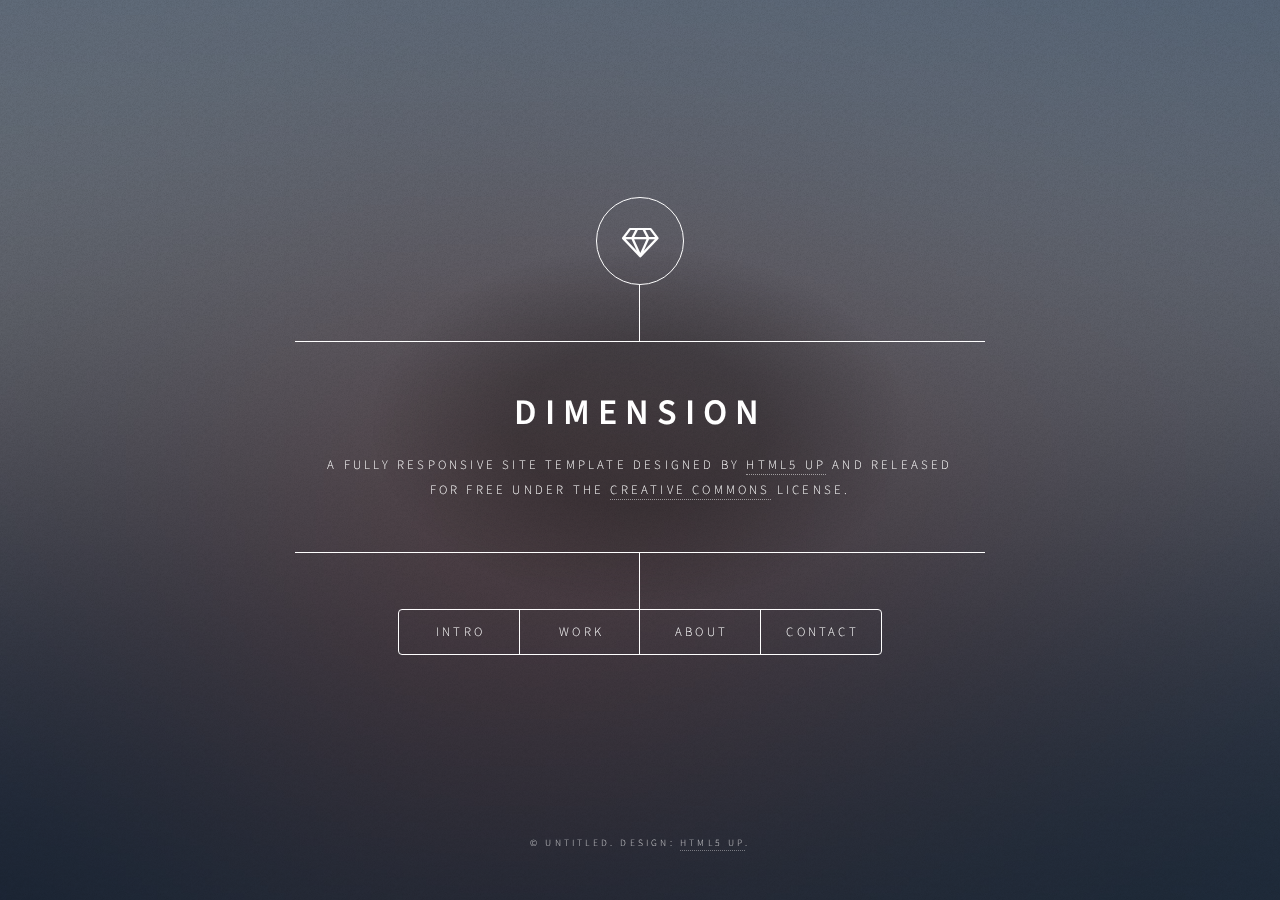
==== index.html @ 2a378995 "Propuesta de plantilla para la pagina inicial de la empresa" ====
<!DOCTYPE HTML>
<!--
	Dimension by HTML5 UP
	html5up.net | @ajlkn
	Free for personal and commercial use under the CCA 3.0 license (html5up.net/license)
-->
<html>
	<head>
		<title>Dimension by HTML5 UP</title>
		<meta charset="utf-8" />
		<meta name="viewport" content="width=device-width, initial-scale=1, user-scalable=no" />
		<link rel="stylesheet" href="assets/css/main.css" />
		<!--[if lte IE 9]><link rel="stylesheet" href="assets/css/ie9.css" /><![endif]-->
		<noscript><link rel="stylesheet" href="assets/css/noscript.css" /></noscript>
	</head>
	<body>

		<!-- Wrapper -->
			<div id="wrapper">

				<!-- Header -->
					<header id="header">
						<div class="logo">
							<span class="icon fa-diamond"></span>
						</div>
						<div class="content">
							<div class="inner">
								<h1>Dimension</h1>
								<p><!--[-->A fully responsive site template designed by <a href="https://html5up.net">HTML5 UP</a> and released<!--]--><br />
								<!--[-->for free under the <a href="https://html5up.net/license">Creative Commons</a> license.<!--]--></p>
							</div>
						</div>
						<nav>
							<ul>
								<li><a href="#intro">Intro</a></li>
								<li><a href="#work">Work</a></li>
								<li><a href="#about">About</a></li>
								<li><a href="#contact">Contact</a></li>
								<!--<li><a href="#elements">Elements</a></li>-->
							</ul>
						</nav>
					</header>

				<!-- Main -->
					<div id="main">

						<!-- Intro -->
							<article id="intro">
								<h2 class="major">Intro</h2>
								<span class="image main"><img src="images/pic01.jpg" alt="" /></span>
								<p>Aenean ornare velit lacus, ac varius enim ullamcorper eu. Proin aliquam facilisis ante interdum congue. Integer mollis, nisl amet convallis, porttitor magna ullamcorper, amet egestas mauris. Ut magna finibus nisi nec lacinia. Nam maximus erat id euismod egestas. By the way, check out my <a href="#work">awesome work</a>.</p>
								<p>Lorem ipsum dolor sit amet, consectetur adipiscing elit. Duis dapibus rutrum facilisis. Class aptent taciti sociosqu ad litora torquent per conubia nostra, per inceptos himenaeos. Etiam tristique libero eu nibh porttitor fermentum. Nullam venenatis erat id vehicula viverra. Nunc ultrices eros ut ultricies condimentum. Mauris risus lacus, blandit sit amet venenatis non, bibendum vitae dolor. Nunc lorem mauris, fringilla in aliquam at, euismod in lectus. Pellentesque habitant morbi tristique senectus et netus et malesuada fames ac turpis egestas. In non lorem sit amet elit placerat maximus. Pellentesque aliquam maximus risus, vel sed vehicula.</p>
							</article>

						<!-- Work -->
							<article id="work">
								<h2 class="major">Work</h2>
								<span class="image main"><img src="images/pic02.jpg" alt="" /></span>
								<p>Adipiscing magna sed dolor elit. Praesent eleifend dignissim arcu, at eleifend sapien imperdiet ac. Aliquam erat volutpat. Praesent urna nisi, fringila lorem et vehicula lacinia quam. Integer sollicitudin mauris nec lorem luctus ultrices.</p>
								<p>Nullam et orci eu lorem consequat tincidunt vivamus et sagittis libero. Mauris aliquet magna magna sed nunc rhoncus pharetra. Pellentesque condimentum sem. In efficitur ligula tate urna. Maecenas laoreet massa vel lacinia pellentesque lorem ipsum dolor. Nullam et orci eu lorem consequat tincidunt. Vivamus et sagittis libero. Mauris aliquet magna magna sed nunc rhoncus amet feugiat tempus.</p>
							</article>

						<!-- About -->
							<article id="about">
								<h2 class="major">About</h2>
								<span class="image main"><img src="images/pic03.jpg" alt="" /></span>
								<p>Lorem ipsum dolor sit amet, consectetur et adipiscing elit. Praesent eleifend dignissim arcu, at eleifend sapien imperdiet ac. Aliquam erat volutpat. Praesent urna nisi, fringila lorem et vehicula lacinia quam. Integer sollicitudin mauris nec lorem luctus ultrices. Aliquam libero et malesuada fames ac ante ipsum primis in faucibus. Cras viverra ligula sit amet ex mollis mattis lorem ipsum dolor sit amet.</p>
							</article>

						<!-- Contact -->
							<article id="contact">
								<h2 class="major">Contact</h2>
								<form method="post" action="#">
									<div class="field half first">
										<label for="name">Name</label>
										<input type="text" name="name" id="name" />
									</div>
									<div class="field half">
										<label for="email">Email</label>
										<input type="text" name="email" id="email" />
									</div>
									<div class="field">
										<label for="message">Message</label>
										<textarea name="message" id="message" rows="4"></textarea>
									</div>
									<ul class="actions">
										<li><input type="submit" value="Send Message" class="special" /></li>
										<li><input type="reset" value="Reset" /></li>
									</ul>
								</form>
								<ul class="icons">
									<li><a href="#" class="icon fa-twitter"><span class="label">Twitter</span></a></li>
									<li><a href="#" class="icon fa-facebook"><span class="label">Facebook</span></a></li>
									<li><a href="#" class="icon fa-instagram"><span class="label">Instagram</span></a></li>
									<li><a href="#" class="icon fa-github"><span class="label">GitHub</span></a></li>
								</ul>
							</article>

						<!-- Elements -->
							<article id="elements">
								<h2 class="major">Elements</h2>

								<section>
									<h3 class="major">Text</h3>
									<p>This is <b>bold</b> and this is <strong>strong</strong>. This is <i>italic</i> and this is <em>emphasized</em>.
									This is <sup>superscript</sup> text and this is <sub>subscript</sub> text.
									This is <u>underlined</u> and this is code: <code>for (;;) { ... }</code>. Finally, <a href="#">this is a link</a>.</p>
									<hr />
									<h2>Heading Level 2</h2>
									<h3>Heading Level 3</h3>
									<h4>Heading Level 4</h4>
									<h5>Heading Level 5</h5>
									<h6>Heading Level 6</h6>
									<hr />
									<h4>Blockquote</h4>
									<blockquote>Fringilla nisl. Donec accumsan interdum nisi, quis tincidunt felis sagittis eget tempus euismod. Vestibulum ante ipsum primis in faucibus vestibulum. Blandit adipiscing eu felis iaculis volutpat ac adipiscing accumsan faucibus. Vestibulum ante ipsum primis in faucibus lorem ipsum dolor sit amet nullam adipiscing eu felis.</blockquote>
									<h4>Preformatted</h4>
									<pre><code>i = 0;

while (!deck.isInOrder()) {
    print 'Iteration ' + i;
    deck.shuffle();
    i++;
}

print 'It took ' + i + ' iterations to sort the deck.';</code></pre>
								</section>

								<section>
									<h3 class="major">Lists</h3>

									<h4>Unordered</h4>
									<ul>
										<li>Dolor pulvinar etiam.</li>
										<li>Sagittis adipiscing.</li>
										<li>Felis enim feugiat.</li>
									</ul>

									<h4>Alternate</h4>
									<ul class="alt">
										<li>Dolor pulvinar etiam.</li>
										<li>Sagittis adipiscing.</li>
										<li>Felis enim feugiat.</li>
									</ul>

									<h4>Ordered</h4>
									<ol>
										<li>Dolor pulvinar etiam.</li>
										<li>Etiam vel felis viverra.</li>
										<li>Felis enim feugiat.</li>
										<li>Dolor pulvinar etiam.</li>
										<li>Etiam vel felis lorem.</li>
										<li>Felis enim et feugiat.</li>
									</ol>
									<h4>Icons</h4>
									<ul class="icons">
										<li><a href="#" class="icon fa-twitter"><span class="label">Twitter</span></a></li>
										<li><a href="#" class="icon fa-facebook"><span class="label">Facebook</span></a></li>
										<li><a href="#" class="icon fa-instagram"><span class="label">Instagram</span></a></li>
										<li><a href="#" class="icon fa-github"><span class="label">Github</span></a></li>
									</ul>

									<h4>Actions</h4>
									<ul class="actions">
										<li><a href="#" class="button special">Default</a></li>
										<li><a href="#" class="button">Default</a></li>
									</ul>
									<ul class="actions vertical">
										<li><a href="#" class="button special">Default</a></li>
										<li><a href="#" class="button">Default</a></li>
									</ul>
								</section>

								<section>
									<h3 class="major">Table</h3>
									<h4>Default</h4>
									<div class="table-wrapper">
										<table>
											<thead>
												<tr>
													<th>Name</th>
													<th>Description</th>
													<th>Price</th>
												</tr>
											</thead>
											<tbody>
												<tr>
													<td>Item One</td>
													<td>Ante turpis integer aliquet porttitor.</td>
													<td>29.99</td>
												</tr>
												<tr>
													<td>Item Two</td>
													<td>Vis ac commodo adipiscing arcu aliquet.</td>
													<td>19.99</td>
												</tr>
												<tr>
													<td>Item Three</td>
													<td> Morbi faucibus arcu accumsan lorem.</td>
													<td>29.99</td>
												</tr>
												<tr>
													<td>Item Four</td>
													<td>Vitae integer tempus condimentum.</td>
													<td>19.99</td>
												</tr>
												<tr>
													<td>Item Five</td>
													<td>Ante turpis integer aliquet porttitor.</td>
													<td>29.99</td>
												</tr>
											</tbody>
											<tfoot>
												<tr>
													<td colspan="2"></td>
													<td>100.00</td>
												</tr>
											</tfoot>
										</table>
									</div>

									<h4>Alternate</h4>
									<div class="table-wrapper">
										<table class="alt">
											<thead>
												<tr>
													<th>Name</th>
													<th>Description</th>
													<th>Price</th>
												</tr>
											</thead>
											<tbody>
												<tr>
													<td>Item One</td>
													<td>Ante turpis integer aliquet porttitor.</td>
													<td>29.99</td>
												</tr>
												<tr>
													<td>Item Two</td>
													<td>Vis ac commodo adipiscing arcu aliquet.</td>
													<td>19.99</td>
												</tr>
												<tr>
													<td>Item Three</td>
													<td> Morbi faucibus arcu accumsan lorem.</td>
													<td>29.99</td>
												</tr>
												<tr>
													<td>Item Four</td>
													<td>Vitae integer tempus condimentum.</td>
													<td>19.99</td>
												</tr>
												<tr>
													<td>Item Five</td>
													<td>Ante turpis integer aliquet porttitor.</td>
													<td>29.99</td>
												</tr>
											</tbody>
											<tfoot>
												<tr>
													<td colspan="2"></td>
													<td>100.00</td>
												</tr>
											</tfoot>
										</table>
									</div>
								</section>

								<section>
									<h3 class="major">Buttons</h3>
									<ul class="actions">
										<li><a href="#" class="button special">Special</a></li>
										<li><a href="#" class="button">Default</a></li>
									</ul>
									<ul class="actions">
										<li><a href="#" class="button">Default</a></li>
										<li><a href="#" class="button small">Small</a></li>
									</ul>
									<ul class="actions">
										<li><a href="#" class="button special icon fa-download">Icon</a></li>
										<li><a href="#" class="button icon fa-download">Icon</a></li>
									</ul>
									<ul class="actions">
										<li><span class="button special disabled">Disabled</span></li>
										<li><span class="button disabled">Disabled</span></li>
									</ul>
								</section>

								<section>
									<h3 class="major">Form</h3>
									<form method="post" action="#">
										<div class="field half first">
											<label for="demo-name">Name</label>
											<input type="text" name="demo-name" id="demo-name" value="" placeholder="Jane Doe" />
										</div>
										<div class="field half">
											<label for="demo-email">Email</label>
											<input type="email" name="demo-email" id="demo-email" value="" placeholder="jane@untitled.tld" />
										</div>
										<div class="field">
											<label for="demo-category">Category</label>
											<div class="select-wrapper">
												<select name="demo-category" id="demo-category">
													<option value="">-</option>
													<option value="1">Manufacturing</option>
													<option value="1">Shipping</option>
													<option value="1">Administration</option>
													<option value="1">Human Resources</option>
												</select>
											</div>
										</div>
										<div class="field half first">
											<input type="radio" id="demo-priority-low" name="demo-priority" checked>
											<label for="demo-priority-low">Low</label>
										</div>
										<div class="field half">
											<input type="radio" id="demo-priority-high" name="demo-priority">
											<label for="demo-priority-high">High</label>
										</div>
										<div class="field half first">
											<input type="checkbox" id="demo-copy" name="demo-copy">
											<label for="demo-copy">Email me a copy</label>
										</div>
										<div class="field half">
											<input type="checkbox" id="demo-human" name="demo-human" checked>
											<label for="demo-human">Not a robot</label>
										</div>
										<div class="field">
											<label for="demo-message">Message</label>
											<textarea name="demo-message" id="demo-message" placeholder="Enter your message" rows="6"></textarea>
										</div>
										<ul class="actions">
											<li><input type="submit" value="Send Message" class="special" /></li>
											<li><input type="reset" value="Reset" /></li>
										</ul>
									</form>
								</section>

							</article>

					</div>

				<!-- Footer -->
					<footer id="footer">
						<p class="copyright">&copy; Untitled. Design: <a href="https://html5up.net">HTML5 UP</a>.</p>
					</footer>

			</div>

		<!-- BG -->
			<div id="bg"></div>

		<!-- Scripts -->
			<script src="assets/js/jquery.min.js"></script>
			<script src="assets/js/skel.min.js"></script>
			<script src="assets/js/util.js"></script>
			<script src="assets/js/main.js"></script>

	</body>
</html>
---- assets/css/main.css ----
@import url(font-awesome.min.css);
@import url("https://fonts.googleapis.com/css?family=Source+Sans+Pro:300italic,600italic,300,600");

/*
	Dimension by HTML5 UP
	html5up.net | @ajlkn
	Free for personal and commercial use under the CCA 3.0 license (html5up.net/license)
*/

/* Reset */

	html, body, div, span, applet, object, iframe, h1, h2, h3, h4, h5, h6, p, blockquote, pre, a, abbr, acronym, address, big, cite, code, del, dfn, em, img, ins, kbd, q, s, samp, small, strike, strong, sub, sup, tt, var, b, u, i, center, dl, dt, dd, ol, ul, li, fieldset, form, label, legend, table, caption, tbody, tfoot, thead, tr, th, td, article, aside, canvas, details, embed, figure, figcaption, footer, header, hgroup, menu, nav, output, ruby, section, summary, time, mark, audio, video {
		margin: 0;
		padding: 0;
		border: 0;
		font-size: 100%;
		font: inherit;
		vertical-align: baseline;
	}

	article, aside, details, figcaption, figure, footer, header, hgroup, menu, nav, section {
		display: block;
	}

	body {
		line-height: 1;
	}

	ol, ul {
		list-style: none;
	}

	blockquote, q {
		quotes: none;
	}

	blockquote:before, blockquote:after, q:before, q:after {
		content: '';
		content: none;
	}

	table {
		border-collapse: collapse;
		border-spacing: 0;
	}

	body {
		-webkit-text-size-adjust: none;
	}

/* Box Model */

	*, *:before, *:after {
		-moz-box-sizing: border-box;
		-webkit-box-sizing: border-box;
		box-sizing: border-box;
	}

/* Basic */

	@-ms-viewport {
		width: device-width;
	}

	@media screen and (max-width: 480px) {

		html, body {
			min-width: 320px;
		}

	}

	body {
		background: #1b1f22;
	}

		body.is-loading *, body.is-loading *:before, body.is-loading *:after, body.is-switching *, body.is-switching *:before, body.is-switching *:after {
			-moz-animation: none !important;
			-webkit-animation: none !important;
			-ms-animation: none !important;
			animation: none !important;
			-moz-transition: none !important;
			-webkit-transition: none !important;
			-ms-transition: none !important;
			transition: none !important;
			-moz-transition-delay: none !important;
			-webkit-transition-delay: none !important;
			-ms-transition-delay: none !important;
			transition-delay: none !important;
		}

/* Type */

	html {
		font-size: 16pt;
	}

		@media screen and (max-width: 1680px) {

			html {
				font-size: 12pt;
			}

		}

		@media screen and (max-width: 736px) {

			html {
				font-size: 11pt;
			}

		}

		@media screen and (max-width: 360px) {

			html {
				font-size: 10pt;
			}

		}

	body, input, select, textarea {
		color: #ffffff;
		font-family: "Source Sans Pro", sans-serif;
		font-weight: 300;
		font-size: 1rem;
		line-height: 1.65;
	}

	a {
		-moz-transition: color 0.2s ease-in-out, background-color 0.2s ease-in-out, border-bottom-color 0.2s ease-in-out;
		-webkit-transition: color 0.2s ease-in-out, background-color 0.2s ease-in-out, border-bottom-color 0.2s ease-in-out;
		-ms-transition: color 0.2s ease-in-out, background-color 0.2s ease-in-out, border-bottom-color 0.2s ease-in-out;
		transition: color 0.2s ease-in-out, background-color 0.2s ease-in-out, border-bottom-color 0.2s ease-in-out;
		border-bottom: dotted 1px rgba(255, 255, 255, 0.5);
		text-decoration: none;
		color: inherit;
	}

		a:hover {
			border-bottom-color: transparent;
		}

	strong, b {
		color: #ffffff;
		font-weight: 600;
	}

	em, i {
		font-style: italic;
	}

	p {
		margin: 0 0 2rem 0;
	}

	h1, h2, h3, h4, h5, h6 {
		color: #ffffff;
		font-weight: 600;
		line-height: 1.5;
		margin: 0 0 1rem 0;
		text-transform: uppercase;
		letter-spacing: 0.2rem;
	}

		h1 a, h2 a, h3 a, h4 a, h5 a, h6 a {
			color: inherit;
			text-decoration: none;
		}

		h1.major, h2.major, h3.major, h4.major, h5.major, h6.major {
			border-bottom: solid 1px #ffffff;
			width: -moz-max-content;
			width: -webkit-max-content;
			width: -ms-max-content;
			width: max-content;
			padding-bottom: 0.5rem;
			margin: 0 0 2rem 0;
		}

	h1 {
		font-size: 2.25rem;
		line-height: 1.3;
		letter-spacing: 0.5rem;
	}

	h2 {
		font-size: 1.5rem;
		line-height: 1.4;
		letter-spacing: 0.5rem;
	}

	h3 {
		font-size: 1rem;
	}

	h4 {
		font-size: 0.8rem;
	}

	h5 {
		font-size: 0.7rem;
	}

	h6 {
		font-size: 0.6rem;
	}

	@media screen and (max-width: 736px) {

		h1 {
			font-size: 1.75rem;
			line-height: 1.4;
		}

		h2 {
			font-size: 1.25em;
			line-height: 1.5;
		}

	}

	sub {
		font-size: 0.8rem;
		position: relative;
		top: 0.5rem;
	}

	sup {
		font-size: 0.8rem;
		position: relative;
		top: -0.5rem;
	}

	blockquote {
		border-left: solid 4px #ffffff;
		font-style: italic;
		margin: 0 0 2rem 0;
		padding: 0.5rem 0 0.5rem 2rem;
	}

	code {
		background: rgba(255, 255, 255, 0.075);
		border-radius: 4px;
		font-family: "Courier New", monospace;
		font-size: 0.9rem;
		margin: 0 0.25rem;
		padding: 0.25rem 0.65rem;
	}

	pre {
		-webkit-overflow-scrolling: touch;
		font-family: "Courier New", monospace;
		font-size: 0.9rem;
		margin: 0 0 2rem 0;
	}

		pre code {
			display: block;
			line-height: 1.75;
			padding: 1rem 1.5rem;
			overflow-x: auto;
		}

	hr {
		border: 0;
		border-bottom: solid 1px #ffffff;
		margin: 2.75rem 0;
	}

	.align-left {
		text-align: left;
	}

	.align-center {
		text-align: center;
	}

	.align-right {
		text-align: right;
	}

/* Form */

	form {
		margin: 0 0 2.5rem 0;
	}

		form .field {
			margin: 0 0 1.5rem 0;
		}

			form .field.half {
				width: 50%;
				float: left;
				padding: 0 0 0 0.75rem;
			}

				form .field.half.first {
					padding: 0 0.75rem 0 0;
				}

		form > .actions {
			margin: 1.875rem 0 0 0 !important;
		}

		@media screen and (max-width: 736px) {

			form .field {
				margin: 0 0 1.125rem 0;
			}

				form .field.half {
					padding: 0 0 0 0.5625rem;
				}

					form .field.half.first {
						padding: 0 0.5625rem 0 0;
					}

			form > .actions {
				margin: 1.5rem 0 0 0 !important;
			}

		}

		@media screen and (max-width: 480px) {

			form .field.half {
				width: 100%;
				float: none;
				padding: 0;
			}

				form .field.half.first {
					padding: 0;
				}

		}

	label {
		color: #ffffff;
		display: block;
		font-size: 0.8rem;
		font-weight: 300;
		letter-spacing: 0.2rem;
		line-height: 1.5;
		margin: 0 0 1rem 0;
		text-transform: uppercase;
	}

	input[type="text"],
	input[type="password"],
	input[type="email"],
	input[type="tel"],
	select,
	textarea {
		-moz-appearance: none;
		-webkit-appearance: none;
		-ms-appearance: none;
		appearance: none;
		-moz-transition: border-color 0.2s ease-in-out, box-shadow 0.2s ease-in-out, background-color 0.2s ease-in-out;
		-webkit-transition: border-color 0.2s ease-in-out, box-shadow 0.2s ease-in-out, background-color 0.2s ease-in-out;
		-ms-transition: border-color 0.2s ease-in-out, box-shadow 0.2s ease-in-out, background-color 0.2s ease-in-out;
		transition: border-color 0.2s ease-in-out, box-shadow 0.2s ease-in-out, background-color 0.2s ease-in-out;
		background: transparent;
		border-radius: 4px;
		border: solid 1px #ffffff;
		color: inherit;
		display: block;
		outline: 0;
		padding: 0 1rem;
		text-decoration: none;
		width: 100%;
	}

		input[type="text"]:invalid,
		input[type="password"]:invalid,
		input[type="email"]:invalid,
		input[type="tel"]:invalid,
		select:invalid,
		textarea:invalid {
			box-shadow: none;
		}

		input[type="text"]:focus,
		input[type="password"]:focus,
		input[type="email"]:focus,
		input[type="tel"]:focus,
		select:focus,
		textarea:focus {
			background: rgba(255, 255, 255, 0.075);
			border-color: #ffffff;
			box-shadow: 0 0 0 1px #ffffff;
		}

	select option {
		background: #1b1f22;
		color: #ffffff;
	}

	.select-wrapper {
		text-decoration: none;
		display: block;
		position: relative;
	}

		.select-wrapper:before {
			-moz-osx-font-smoothing: grayscale;
			-webkit-font-smoothing: antialiased;
			font-family: FontAwesome;
			font-style: normal;
			font-weight: normal;
			text-transform: none !important;
		}

		.select-wrapper:before {
			color: #ffffff;
			content: '\f107';
			display: block;
			height: 2.75rem;
			line-height: calc(2.75rem + 0em);
			pointer-events: none;
			position: absolute;
			right: 0;
			text-align: center;
			top: 0;
			width: 2.75rem;
		}

		.select-wrapper select::-ms-expand {
			display: none;
		}

	input[type="text"],
	input[type="password"],
	input[type="email"],
	select {
		height: 2.75rem;
	}

	textarea {
		padding: 0.75rem 1rem;
	}

	input[type="checkbox"],
	input[type="radio"] {
		-moz-appearance: none;
		-webkit-appearance: none;
		-ms-appearance: none;
		appearance: none;
		display: block;
		float: left;
		margin-right: -2rem;
		opacity: 0;
		width: 1rem;
		z-index: -1;
	}

		input[type="checkbox"] + label,
		input[type="radio"] + label {
			text-decoration: none;
			-moz-user-select: none;
			-webkit-user-select: none;
			-ms-user-select: none;
			user-select: none;
			color: #ffffff;
			cursor: pointer;
			display: inline-block;
			font-size: 0.8rem;
			font-weight: 300;
			margin: 0 0 0.5rem 0;
			padding-left: 2.65rem;
			padding-right: 0.75rem;
			position: relative;
		}

			input[type="checkbox"] + label:before,
			input[type="radio"] + label:before {
				-moz-osx-font-smoothing: grayscale;
				-webkit-font-smoothing: antialiased;
				font-family: FontAwesome;
				font-style: normal;
				font-weight: normal;
				text-transform: none !important;
			}

			input[type="checkbox"] + label:before,
			input[type="radio"] + label:before {
				-moz-transition: border-color 0.2s ease-in-out, box-shadow 0.2s ease-in-out, background-color 0.2s ease-in-out;
				-webkit-transition: border-color 0.2s ease-in-out, box-shadow 0.2s ease-in-out, background-color 0.2s ease-in-out;
				-ms-transition: border-color 0.2s ease-in-out, box-shadow 0.2s ease-in-out, background-color 0.2s ease-in-out;
				transition: border-color 0.2s ease-in-out, box-shadow 0.2s ease-in-out, background-color 0.2s ease-in-out;
				border-radius: 4px;
				border: solid 1px #ffffff;
				content: '';
				display: inline-block;
				height: 1.65rem;
				left: 0;
				line-height: calc(1.58125rem + 0em);
				position: absolute;
				text-align: center;
				top: -0.125rem;
				width: 1.65rem;
			}

		input[type="checkbox"]:checked + label:before,
		input[type="radio"]:checked + label:before {
			background: #ffffff !important;
			border-color: #ffffff !important;
			color: #1b1f22;
			content: '\f00c';
		}

		input[type="checkbox"]:focus + label:before,
		input[type="radio"]:focus + label:before {
			background: rgba(255, 255, 255, 0.075);
			border-color: #ffffff;
			box-shadow: 0 0 0 1px #ffffff;
		}

	input[type="checkbox"] + label:before {
		border-radius: 4px;
	}

	input[type="radio"] + label:before {
		border-radius: 100%;
	}

	::-webkit-input-placeholder {
		color: rgba(255, 255, 255, 0.5) !important;
		opacity: 1.0;
	}

	:-moz-placeholder {
		color: rgba(255, 255, 255, 0.5) !important;
		opacity: 1.0;
	}

	::-moz-placeholder {
		color: rgba(255, 255, 255, 0.5) !important;
		opacity: 1.0;
	}

	:-ms-input-placeholder {
		color: rgba(255, 255, 255, 0.5) !important;
		opacity: 1.0;
	}

	.formerize-placeholder {
		color: rgba(255, 255, 255, 0.5) !important;
		opacity: 1.0;
	}

/* Box */

	.box {
		border-radius: 4px;
		border: solid 1px #ffffff;
		margin-bottom: 2rem;
		padding: 1.5em;
	}

		.box > :last-child,
		.box > :last-child > :last-child,
		.box > :last-child > :last-child > :last-child {
			margin-bottom: 0;
		}

		.box.alt {
			border: 0;
			border-radius: 0;
			padding: 0;
		}

/* Icon */

	.icon {
		text-decoration: none;
		border-bottom: none;
		position: relative;
	}

		.icon:before {
			-moz-osx-font-smoothing: grayscale;
			-webkit-font-smoothing: antialiased;
			font-family: FontAwesome;
			font-style: normal;
			font-weight: normal;
			text-transform: none !important;
		}

		.icon > .label {
			display: none;
		}

/* Image */

	.image {
		border-radius: 4px;
		border: 0;
		display: inline-block;
		position: relative;
	}

		.image:before {
			-moz-pointer-events: none;
			-webkit-pointer-events: none;
			-ms-pointer-events: none;
			pointer-events: none;
			background-image: url("../../images/overlay.png");
			background-color: rgba(19, 21, 25, 0.5);
			border-radius: 4px;
			content: '';
			display: block;
			height: 100%;
			left: 0;
			opacity: 0.5;
			position: absolute;
			top: 0;
			width: 100%;
		}

		.image img {
			border-radius: 4px;
			display: block;
		}

		.image.left, .image.right {
			max-width: 40%;
		}

			.image.left img, .image.right img {
				width: 100%;
			}

		.image.left {
			float: left;
			padding: 0 1.5em 1em 0;
			top: 0.25em;
		}

		.image.right {
			float: right;
			padding: 0 0 1em 1.5em;
			top: 0.25em;
		}

		.image.fit {
			display: block;
			margin: 0 0 2rem 0;
			width: 100%;
		}

			.image.fit img {
				width: 100%;
			}

		.image.main {
			display: block;
			margin: 2.5rem 0;
			width: 100%;
		}

			.image.main img {
				width: 100%;
			}

		@media screen and (max-width: 736px) {

			.image.main {
				margin: 2rem 0;
			}

		}

		@media screen and (max-width: 480px) {

			.image.main {
				margin: 1.5rem 0;
			}

		}

/* List */

	ol {
		list-style: decimal;
		margin: 0 0 2rem 0;
		padding-left: 1.25em;
	}

		ol li {
			padding-left: 0.25em;
		}

	ul {
		list-style: disc;
		margin: 0 0 2rem 0;
		padding-left: 1em;
	}

		ul li {
			padding-left: 0.5em;
		}

		ul.alt {
			list-style: none;
			padding-left: 0;
		}

			ul.alt li {
				border-top: solid 1px #ffffff;
				padding: 0.5em 0;
			}

				ul.alt li:first-child {
					border-top: 0;
					padding-top: 0;
				}

		ul.icons {
			cursor: default;
			list-style: none;
			padding-left: 0;
		}

			ul.icons li {
				display: inline-block;
				padding: 0 0.75em 0 0;
			}

				ul.icons li:last-child {
					padding-right: 0;
				}

				ul.icons li a {
					border-radius: 100%;
					box-shadow: inset 0 0 0 1px #ffffff;
					display: inline-block;
					height: 2.25rem;
					line-height: 2.25rem;
					text-align: center;
					width: 2.25rem;
				}

					ul.icons li a:hover {
						background-color: rgba(255, 255, 255, 0.075);
					}

					ul.icons li a:active {
						background-color: rgba(255, 255, 255, 0.175);
					}

		ul.actions {
			cursor: default;
			list-style: none;
			padding-left: 0;
		}

			ul.actions li {
				display: inline-block;
				padding: 0 1rem 0 0;
				vertical-align: middle;
			}

				ul.actions li:last-child {
					padding-right: 0;
				}

			ul.actions.small li {
				padding: 0 0.5rem 0 0;
			}

			ul.actions.vertical li {
				display: block;
				padding: 1rem 0 0 0;
			}

				ul.actions.vertical li:first-child {
					padding-top: 0;
				}

				ul.actions.vertical li > * {
					margin-bottom: 0;
				}

			ul.actions.vertical.small li {
				padding: 0.5rem 0 0 0;
			}

				ul.actions.vertical.small li:first-child {
					padding-top: 0;
				}

			ul.actions.fit {
				display: table;
				margin-left: -1rem;
				padding: 0;
				table-layout: fixed;
				width: calc(100% + 1rem);
			}

				ul.actions.fit li {
					display: table-cell;
					padding: 0 0 0 1rem;
				}

					ul.actions.fit li > * {
						margin-bottom: 0;
					}

				ul.actions.fit.small {
					margin-left: -0.5rem;
					width: calc(100% + 0.5rem);
				}

					ul.actions.fit.small li {
						padding: 0 0 0 0.5rem;
					}

			@media screen and (max-width: 480px) {

				ul.actions {
					margin: 0 0 2rem 0;
				}

					ul.actions li {
						padding: 1rem 0 0 0;
						display: block;
						text-align: center;
						width: 100%;
					}

						ul.actions li:first-child {
							padding-top: 0;
						}

						ul.actions li > * {
							width: 100%;
							margin: 0 !important;
						}

							ul.actions li > *.icon:before {
								margin-left: -2em;
							}

					ul.actions.small li {
						padding: 0.5rem 0 0 0;
					}

						ul.actions.small li:first-child {
							padding-top: 0;
						}

			}

	dl {
		margin: 0 0 2rem 0;
	}

		dl dt {
			display: block;
			font-weight: 600;
			margin: 0 0 1rem 0;
		}

		dl dd {
			margin-left: 2rem;
		}

/* Table */

	.table-wrapper {
		-webkit-overflow-scrolling: touch;
		overflow-x: auto;
	}

	table {
		margin: 0 0 2rem 0;
		width: 100%;
	}

		table tbody tr {
			border: solid 1px #ffffff;
			border-left: 0;
			border-right: 0;
		}

			table tbody tr:nth-child(2n + 1) {
				background-color: rgba(255, 255, 255, 0.075);
			}

		table td {
			padding: 0.75em 0.75em;
		}

		table th {
			color: #ffffff;
			font-size: 0.9em;
			font-weight: 600;
			padding: 0 0.75em 0.75em 0.75em;
			text-align: left;
		}

		table thead {
			border-bottom: solid 2px #ffffff;
		}

		table tfoot {
			border-top: solid 2px #ffffff;
		}

		table.alt {
			border-collapse: separate;
		}

			table.alt tbody tr td {
				border: solid 1px #ffffff;
				border-left-width: 0;
				border-top-width: 0;
			}

				table.alt tbody tr td:first-child {
					border-left-width: 1px;
				}

			table.alt tbody tr:first-child td {
				border-top-width: 1px;
			}

			table.alt thead {
				border-bottom: 0;
			}

			table.alt tfoot {
				border-top: 0;
			}

/* Button */

	input[type="submit"],
	input[type="reset"],
	input[type="button"],
	button,
	.button {
		-moz-appearance: none;
		-webkit-appearance: none;
		-ms-appearance: none;
		appearance: none;
		-moz-transition: background-color 0.2s ease-in-out, color 0.2s ease-in-out;
		-webkit-transition: background-color 0.2s ease-in-out, color 0.2s ease-in-out;
		-ms-transition: background-color 0.2s ease-in-out, color 0.2s ease-in-out;
		transition: background-color 0.2s ease-in-out, color 0.2s ease-in-out;
		background-color: transparent;
		border-radius: 4px;
		border: 0;
		box-shadow: inset 0 0 0 1px #ffffff;
		color: #ffffff !important;
		cursor: pointer;
		display: inline-block;
		font-size: 0.8rem;
		font-weight: 300;
		height: 2.75rem;
		letter-spacing: 0.2rem;
		line-height: 2.75rem;
		outline: 0;
		padding: 0 1.25rem 0 1.35rem;
		text-align: center;
		text-decoration: none;
		text-transform: uppercase;
		white-space: nowrap;
	}

		input[type="submit"]:hover,
		input[type="reset"]:hover,
		input[type="button"]:hover,
		button:hover,
		.button:hover {
			background-color: rgba(255, 255, 255, 0.075);
		}

		input[type="submit"]:active,
		input[type="reset"]:active,
		input[type="button"]:active,
		button:active,
		.button:active {
			background-color: rgba(255, 255, 255, 0.175);
		}

		input[type="submit"].icon:before,
		input[type="reset"].icon:before,
		input[type="button"].icon:before,
		button.icon:before,
		.button.icon:before {
			margin-right: 0.5em;
		}

		input[type="submit"].fit,
		input[type="reset"].fit,
		input[type="button"].fit,
		button.fit,
		.button.fit {
			display: block;
			margin: 0 0 1rem 0;
			width: 100%;
		}

		input[type="submit"].special,
		input[type="reset"].special,
		input[type="button"].special,
		button.special,
		.button.special {
			background-color: #ffffff;
			color: #1b1f22 !important;
			font-weight: 600;
		}

		input[type="submit"].disabled, input[type="submit"]:disabled,
		input[type="reset"].disabled,
		input[type="reset"]:disabled,
		input[type="button"].disabled,
		input[type="button"]:disabled,
		button.disabled,
		button:disabled,
		.button.disabled,
		.button:disabled {
			-moz-pointer-events: none;
			-webkit-pointer-events: none;
			-ms-pointer-events: none;
			pointer-events: none;
			cursor: default;
			opacity: 0.25;
		}

	input[type="submit"],
	input[type="reset"],
	input[type="button"],
	button {
		line-height: calc(2.75rem - 2px);
	}

/* BG */

	#bg {
		-moz-transform: scale(1.0);
		-webkit-transform: scale(1.0);
		-ms-transform: scale(1.0);
		transform: scale(1.0);
		-webkit-backface-visibility: hidden;
		position: fixed;
		top: 0;
		left: 0;
		width: 100%;
		height: 100vh;
		z-index: 1;
	}

		#bg:before, #bg:after {
			content: '';
			display: block;
			position: absolute;
			top: 0;
			left: 0;
			width: 100%;
			height: 100%;
		}

		#bg:before {
			-moz-transition: background-color 2.5s ease-in-out;
			-webkit-transition: background-color 2.5s ease-in-out;
			-ms-transition: background-color 2.5s ease-in-out;
			transition: background-color 2.5s ease-in-out;
			-moz-transition-delay: 0.75s;
			-webkit-transition-delay: 0.75s;
			-ms-transition-delay: 0.75s;
			transition-delay: 0.75s;
			background-image: linear-gradient(to top, rgba(19, 21, 25, 0.5), rgba(19, 21, 25, 0.5)), url("../../images/overlay.png");
			background-size: auto, 256px 256px;
			background-position: center, center;
			background-repeat: no-repeat, repeat;
			z-index: 2;
		}

		#bg:after {
			-moz-transform: scale(1.125);
			-webkit-transform: scale(1.125);
			-ms-transform: scale(1.125);
			transform: scale(1.125);
			-moz-transition: -moz-transform 0.325s ease-in-out, -moz-filter 0.325s ease-in-out;
			-webkit-transition: -webkit-transform 0.325s ease-in-out, -webkit-filter 0.325s ease-in-out;
			-ms-transition: -ms-transform 0.325s ease-in-out, -ms-filter 0.325s ease-in-out;
			transition: transform 0.325s ease-in-out, filter 0.325s ease-in-out;
			background-image: url("../../images/bg.jpg");
			background-position: center;
			background-size: cover;
			background-repeat: no-repeat;
			z-index: 1;
		}

		body.is-article-visible #bg:after {
			-moz-transform: scale(1.0825);
			-webkit-transform: scale(1.0825);
			-ms-transform: scale(1.0825);
			transform: scale(1.0825);
			-moz-filter: blur(0.2rem);
			-webkit-filter: blur(0.2rem);
			-ms-filter: blur(0.2rem);
			filter: blur(0.2rem);
		}

		body.is-loading #bg:before {
			background-color: #000000;
		}

/* Wrapper */

	#wrapper {
		display: -moz-flex;
		display: -webkit-flex;
		display: -ms-flex;
		display: flex;
		-moz-flex-direction: column;
		-webkit-flex-direction: column;
		-ms-flex-direction: column;
		flex-direction: column;
		-moz-align-items: center;
		-webkit-align-items: center;
		-ms-align-items: center;
		align-items: center;
		-moz-justify-content: space-between;
		-webkit-justify-content: space-between;
		-ms-justify-content: space-between;
		justify-content: space-between;
		position: relative;
		min-height: 100vh;
		width: 100%;
		padding: 4rem 2rem;
		z-index: 3;
	}

		#wrapper:before {
			content: '';
			display: block;
		}

		@media screen and (max-width: 1680px) {

			#wrapper {
				padding: 3rem 2rem;
			}

		}

		@media screen and (max-width: 736px) {

			#wrapper {
				padding: 2rem 1rem;
			}

		}

		@media screen and (max-width: 480px) {

			#wrapper {
				padding: 1rem;
			}

		}

/* Header */

	#header {
		display: -moz-flex;
		display: -webkit-flex;
		display: -ms-flex;
		display: flex;
		-moz-flex-direction: column;
		-webkit-flex-direction: column;
		-ms-flex-direction: column;
		flex-direction: column;
		-moz-align-items: center;
		-webkit-align-items: center;
		-ms-align-items: center;
		align-items: center;
		-moz-transition: -moz-transform 0.325s ease-in-out, -moz-filter 0.325s ease-in-out, opacity 0.325s ease-in-out;
		-webkit-transition: -webkit-transform 0.325s ease-in-out, -webkit-filter 0.325s ease-in-out, opacity 0.325s ease-in-out;
		-ms-transition: -ms-transform 0.325s ease-in-out, -ms-filter 0.325s ease-in-out, opacity 0.325s ease-in-out;
		transition: transform 0.325s ease-in-out, filter 0.325s ease-in-out, opacity 0.325s ease-in-out;
		background-image: -moz-radial-gradient(rgba(0, 0, 0, 0.25) 25%, transparent 55%);
		background-image: -webkit-radial-gradient(rgba(0, 0, 0, 0.25) 25%, transparent 55%);
		background-image: -ms-radial-gradient(rgba(0, 0, 0, 0.25) 25%, transparent 55%);
		background-image: radial-gradient(rgba(0, 0, 0, 0.25) 25%, transparent 55%);
		max-width: 100%;
		text-align: center;
	}

		#header > * {
			-moz-transition: opacity 0.325s ease-in-out;
			-webkit-transition: opacity 0.325s ease-in-out;
			-ms-transition: opacity 0.325s ease-in-out;
			transition: opacity 0.325s ease-in-out;
			position: relative;
			margin-top: 3.5rem;
		}

			#header > *:before {
				content: '';
				display: block;
				position: absolute;
				top: calc(-3.5rem - 1px);
				left: calc(50% - 1px);
				width: 1px;
				height: calc(3.5rem + 1px);
				background: #ffffff;
			}

		#header > :first-child {
			margin-top: 0;
		}

			#header > :first-child:before {
				display: none;
			}

		#header .logo {
			width: 5.5rem;
			height: 5.5rem;
			line-height: 5.5rem;
			border: solid 1px #ffffff;
			border-radius: 100%;
		}

			#header .logo .icon:before {
				font-size: 2rem;
			}

		#header .content {
			border-style: solid;
			border-color: #ffffff;
			border-top-width: 1px;
			border-bottom-width: 1px;
			max-width: 100%;
		}

			#header .content .inner {
				-moz-transition: max-height 0.75s ease, padding 0.75s ease, opacity 0.325s ease-in-out;
				-webkit-transition: max-height 0.75s ease, padding 0.75s ease, opacity 0.325s ease-in-out;
				-ms-transition: max-height 0.75s ease, padding 0.75s ease, opacity 0.325s ease-in-out;
				transition: max-height 0.75s ease, padding 0.75s ease, opacity 0.325s ease-in-out;
				-moz-transition-delay: 0.25s;
				-webkit-transition-delay: 0.25s;
				-ms-transition-delay: 0.25s;
				transition-delay: 0.25s;
				padding: 3rem 2rem;
				max-height: 40rem;
				overflow: hidden;
			}

				#header .content .inner > :last-child {
					margin-bottom: 0;
				}

			#header .content p {
				text-transform: uppercase;
				letter-spacing: 0.2rem;
				font-size: 0.8rem;
				line-height: 2;
			}

		#header nav ul {
			display: -moz-flex;
			display: -webkit-flex;
			display: -ms-flex;
			display: flex;
			margin-bottom: 0;
			list-style: none;
			padding-left: 0;
			border: solid 1px #ffffff;
			border-radius: 4px;
		}

			#header nav ul li {
				padding-left: 0;
				border-left: solid 1px #ffffff;
			}

				#header nav ul li:first-child {
					border-left: 0;
				}

				#header nav ul li a {
					display: block;
					min-width: 7.5rem;
					height: 2.75rem;
					line-height: 2.75rem;
					padding: 0 1.25rem 0 1.45rem;
					text-transform: uppercase;
					letter-spacing: 0.2rem;
					font-size: 0.8rem;
					border-bottom: 0;
				}

					#header nav ul li a:hover {
						background-color: rgba(255, 255, 255, 0.075);
					}

					#header nav ul li a:active {
						background-color: rgba(255, 255, 255, 0.175);
					}

		#header nav.use-middle:after {
			content: '';
			display: block;
			position: absolute;
			top: 0;
			left: calc(50% - 1px);
			width: 1px;
			height: 100%;
			background: #ffffff;
		}

		#header nav.use-middle ul li.is-middle {
			border-left: 0;
		}

		body.is-article-visible #header {
			-moz-transform: scale(0.95);
			-webkit-transform: scale(0.95);
			-ms-transform: scale(0.95);
			transform: scale(0.95);
			-moz-filter: blur(0.1rem);
			-webkit-filter: blur(0.1rem);
			-ms-filter: blur(0.1rem);
			filter: blur(0.1rem);
			opacity: 0;
		}

		body.is-loading #header {
			-moz-filter: blur(0.125rem);
			-webkit-filter: blur(0.125rem);
			-ms-filter: blur(0.125rem);
			filter: blur(0.125rem);
		}

			body.is-loading #header > * {
				opacity: 0;
			}

			body.is-loading #header .content .inner {
				max-height: 0;
				padding-top: 0;
				padding-bottom: 0;
				opacity: 0;
			}

		@media screen and (max-width: 980px) {

			#header .content p br {
				display: none;
			}

		}

		@media screen and (max-width: 736px) {

			#header > * {
				margin-top: 2rem;
			}

				#header > *:before {
					top: calc(-2rem - 1px);
					height: calc(2rem + 1px);
				}

			#header .logo {
				width: 4.75rem;
				height: 4.75rem;
				line-height: 4.75rem;
			}

				#header .logo .icon:before {
					font-size: 1.75rem;
				}

			#header .content .inner {
				padding: 2.5rem 1rem;
			}

			#header .content p {
				line-height: 1.875;
			}

		}

		@media screen and (max-width: 480px) {

			#header {
				padding: 1.5rem 0;
			}

				#header .content .inner {
					padding: 2.5rem 0;
				}

				#header nav ul {
					-moz-flex-direction: column;
					-webkit-flex-direction: column;
					-ms-flex-direction: column;
					flex-direction: column;
					min-width: 10rem;
					max-width: 100%;
				}

					#header nav ul li {
						border-left: 0;
						border-top: solid 1px #ffffff;
					}

						#header nav ul li:first-child {
							border-top: 0;
						}

						#header nav ul li a {
							height: 3rem;
							line-height: 3rem;
							min-width: 0;
							width: 100%;
						}

				#header nav.use-middle:after {
					display: none;
				}

		}

/* Main */

	#main {
		-moz-flex-grow: 1;
		-webkit-flex-grow: 1;
		-ms-flex-grow: 1;
		flex-grow: 1;
		-moz-flex-shrink: 1;
		-webkit-flex-shrink: 1;
		-ms-flex-shrink: 1;
		flex-shrink: 1;
		display: -moz-flex;
		display: -webkit-flex;
		display: -ms-flex;
		display: flex;
		-moz-align-items: center;
		-webkit-align-items: center;
		-ms-align-items: center;
		align-items: center;
		-moz-justify-content: center;
		-webkit-justify-content: center;
		-ms-justify-content: center;
		justify-content: center;
		-moz-flex-direction: column;
		-webkit-flex-direction: column;
		-ms-flex-direction: column;
		flex-direction: column;
		position: relative;
		max-width: 100%;
		z-index: 3;
	}

		#main article {
			-moz-transform: translateY(0.25rem);
			-webkit-transform: translateY(0.25rem);
			-ms-transform: translateY(0.25rem);
			transform: translateY(0.25rem);
			-moz-transition: opacity 0.325s ease-in-out, -moz-transform 0.325s ease-in-out;
			-webkit-transition: opacity 0.325s ease-in-out, -webkit-transform 0.325s ease-in-out;
			-ms-transition: opacity 0.325s ease-in-out, -ms-transform 0.325s ease-in-out;
			transition: opacity 0.325s ease-in-out, transform 0.325s ease-in-out;
			padding: 4.5rem 2.5rem 1.5rem 2.5rem ;
			position: relative;
			width: 40rem;
			max-width: 100%;
			background-color: rgba(27, 31, 34, 0.85);
			border-radius: 4px;
			opacity: 0;
		}

			#main article.active {
				-moz-transform: translateY(0);
				-webkit-transform: translateY(0);
				-ms-transform: translateY(0);
				transform: translateY(0);
				opacity: 1;
			}

			#main article .close {
				display: block;
				position: absolute;
				top: 0;
				right: 0;
				width: 4rem;
				height: 4rem;
				cursor: pointer;
				text-indent: 4rem;
				overflow: hidden;
				white-space: nowrap;
			}

				#main article .close:before {
					-moz-transition: background-color 0.2s ease-in-out;
					-webkit-transition: background-color 0.2s ease-in-out;
					-ms-transition: background-color 0.2s ease-in-out;
					transition: background-color 0.2s ease-in-out;
					content: '';
					display: block;
					position: absolute;
					top: 0.75rem;
					left: 0.75rem;
					width: 2.5rem;
					height: 2.5rem;
					border-radius: 100%;
					background-position: center;
					background-image: url("data:image/svg+xml;charset=utf8,%3Csvg xmlns='http://www.w3.org/2000/svg' xmlns:xlink='http://www.w3.org/1999/xlink' width='20px' height='20px' viewBox='0 0 20 20' zoomAndPan='disable'%3E%3Cstyle%3Eline %7B stroke: %23ffffff%3B stroke-width: 1%3B %7D%3C/style%3E%3Cline x1='2' y1='2' x2='18' y2='18' /%3E%3Cline x1='18' y1='2' x2='2' y2='18' /%3E%3C/svg%3E");
					background-size: 20px 20px;
					background-repeat: no-repeat;
				}

				#main article .close:hover:before {
					background-color: rgba(255, 255, 255, 0.075);
				}

				#main article .close:active:before {
					background-color: rgba(255, 255, 255, 0.175);
				}

		@media screen and (max-width: 736px) {

			#main article {
				padding: 3.5rem 2rem 0.5rem 2rem ;
			}

				#main article .close:before {
					top: 0.875rem;
					left: 0.875rem;
					width: 2.25rem;
					height: 2.25rem;
					background-size: 14px 14px;
				}

		}

		@media screen and (max-width: 480px) {

			#main article {
				padding: 3rem 1.5rem 0.5rem 1.5rem ;
			}

		}

/* Footer */

	#footer {
		-moz-transition: -moz-transform 0.325s ease-in-out, -moz-filter 0.325s ease-in-out, opacity 0.325s ease-in-out;
		-webkit-transition: -webkit-transform 0.325s ease-in-out, -webkit-filter 0.325s ease-in-out, opacity 0.325s ease-in-out;
		-ms-transition: -ms-transform 0.325s ease-in-out, -ms-filter 0.325s ease-in-out, opacity 0.325s ease-in-out;
		transition: transform 0.325s ease-in-out, filter 0.325s ease-in-out, opacity 0.325s ease-in-out;
		width: 100%;
		max-width: 100%;
		margin-top: 2rem;
		text-align: center;
	}

		#footer .copyright {
			letter-spacing: 0.2rem;
			font-size: 0.6rem;
			opacity: 0.75;
			margin-bottom: 0;
			text-transform: uppercase;
		}

		body.is-article-visible #footer {
			-moz-transform: scale(0.95);
			-webkit-transform: scale(0.95);
			-ms-transform: scale(0.95);
			transform: scale(0.95);
			-moz-filter: blur(0.1rem);
			-webkit-filter: blur(0.1rem);
			-ms-filter: blur(0.1rem);
			filter: blur(0.1rem);
			opacity: 0;
		}

		body.is-loading #footer {
			opacity: 0;
		}
---- assets/css/ie9.css ----
/*
	Dimension by HTML5 UP
	html5up.net | @ajlkn
	Free for personal and commercial use under the CCA 3.0 license (html5up.net/license)
*/

/* BG */

	#bg:before {
		background: rgba(19, 21, 25, 0.5);
	}

/* Header */

	#header .logo {
		margin: 0 auto;
	}

	#header .content {
		display: inline-block;
	}

	#header nav ul {
		display: inline-block;
	}

		#header nav ul li {
			display: inline-block;
		}

/* Main */

	#main article {
		margin: 0 auto;
	}
---- assets/css/noscript.css ----
/*
	Dimension by HTML5 UP
	html5up.net | @ajlkn
	Free for personal and commercial use under the CCA 3.0 license (html5up.net/license)
*/

/* Main */

	#main article {
		opacity: 1;
		margin: 4rem 0 0 0;
	}
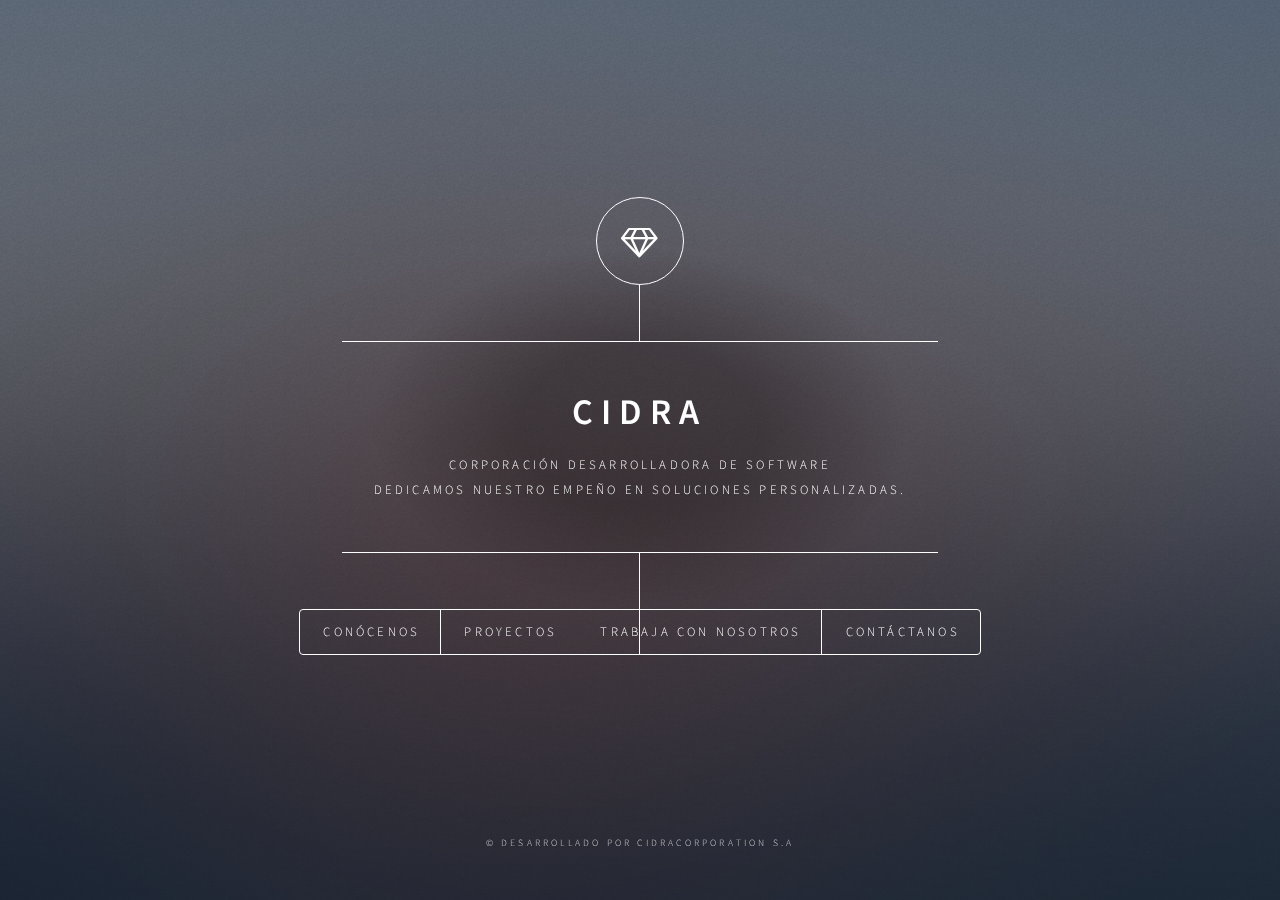
==== commit 99cf22a3: "Modificacion de la mayoria de presentacion del archivo index" ====
--- a/index.html
+++ b/index.html
@@ -6,7 +6,7 @@
 -->
 <html>
 	<head>
-		<title>Dimension by HTML5 UP</title>
+		<title>CidraCorporation</title>
 		<meta charset="utf-8" />
 		<meta name="viewport" content="width=device-width, initial-scale=1, user-scalable=no" />
 		<link rel="stylesheet" href="assets/css/main.css" />
@@ -25,17 +25,17 @@
 						</div>
 						<div class="content">
 							<div class="inner">
-								<h1>Dimension</h1>
-								<p><!--[-->A fully responsive site template designed by <a href="https://html5up.net">HTML5 UP</a> and released<!--]--><br />
-								<!--[-->for free under the <a href="https://html5up.net/license">Creative Commons</a> license.<!--]--></p>
+								<h1>Cidra</h1>
+								<p>Corporación desarrolladora de software<br />
+								dedicamos nuestro empeño en soluciones personalizadas.</p>
 							</div>
 						</div>
 						<nav>
 							<ul>
-								<li><a href="#intro">Intro</a></li>
-								<li><a href="#work">Work</a></li>
-								<li><a href="#about">About</a></li>
-								<li><a href="#contact">Contact</a></li>
+								<li><a href="#intro">Conócenos</a></li>
+								<li><a href="#work">Proyectos</a></li>
+								<li><a href="#about">Trabaja con nosotros</a></li>
+								<li><a href="#contact">Contáctanos</a></li>
 								<!--<li><a href="#elements">Elements</a></li>-->
 							</ul>
 						</nav>
@@ -342,7 +342,7 @@
 
 				<!-- Footer -->
 					<footer id="footer">
-						<p class="copyright">&copy; Untitled. Design: <a href="https://html5up.net">HTML5 UP</a>.</p>
+						<p class="copyright">&copy; Desarrollado por CidraCorporation S.A</p>
 					</footer>
 
 			</div>
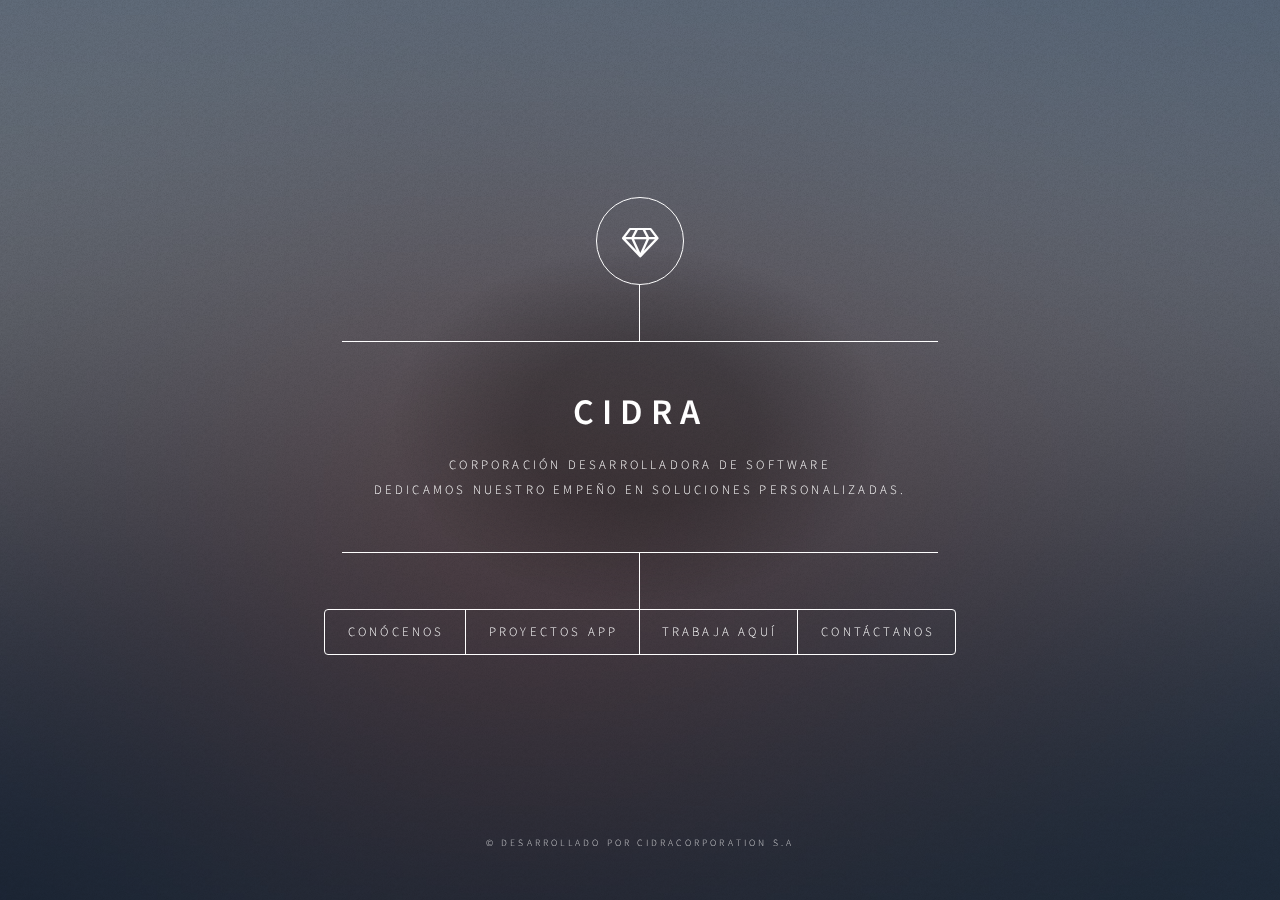
==== commit 3ecbd740: "corrección de un problema de diseño con el menu corporativo" ====
--- a/index.html
+++ b/index.html
@@ -33,8 +33,8 @@
 						<nav>
 							<ul>
 								<li><a href="#intro">Conócenos</a></li>
-								<li><a href="#work">Proyectos</a></li>
-								<li><a href="#about">Trabaja con nosotros</a></li>
+								<li><a href="#work">Proyectos APP</a></li>
+								<li><a href="#about">Trabaja Aquí</a></li>
 								<li><a href="#contact">Contáctanos</a></li>
 								<!--<li><a href="#elements">Elements</a></li>-->
 							</ul>
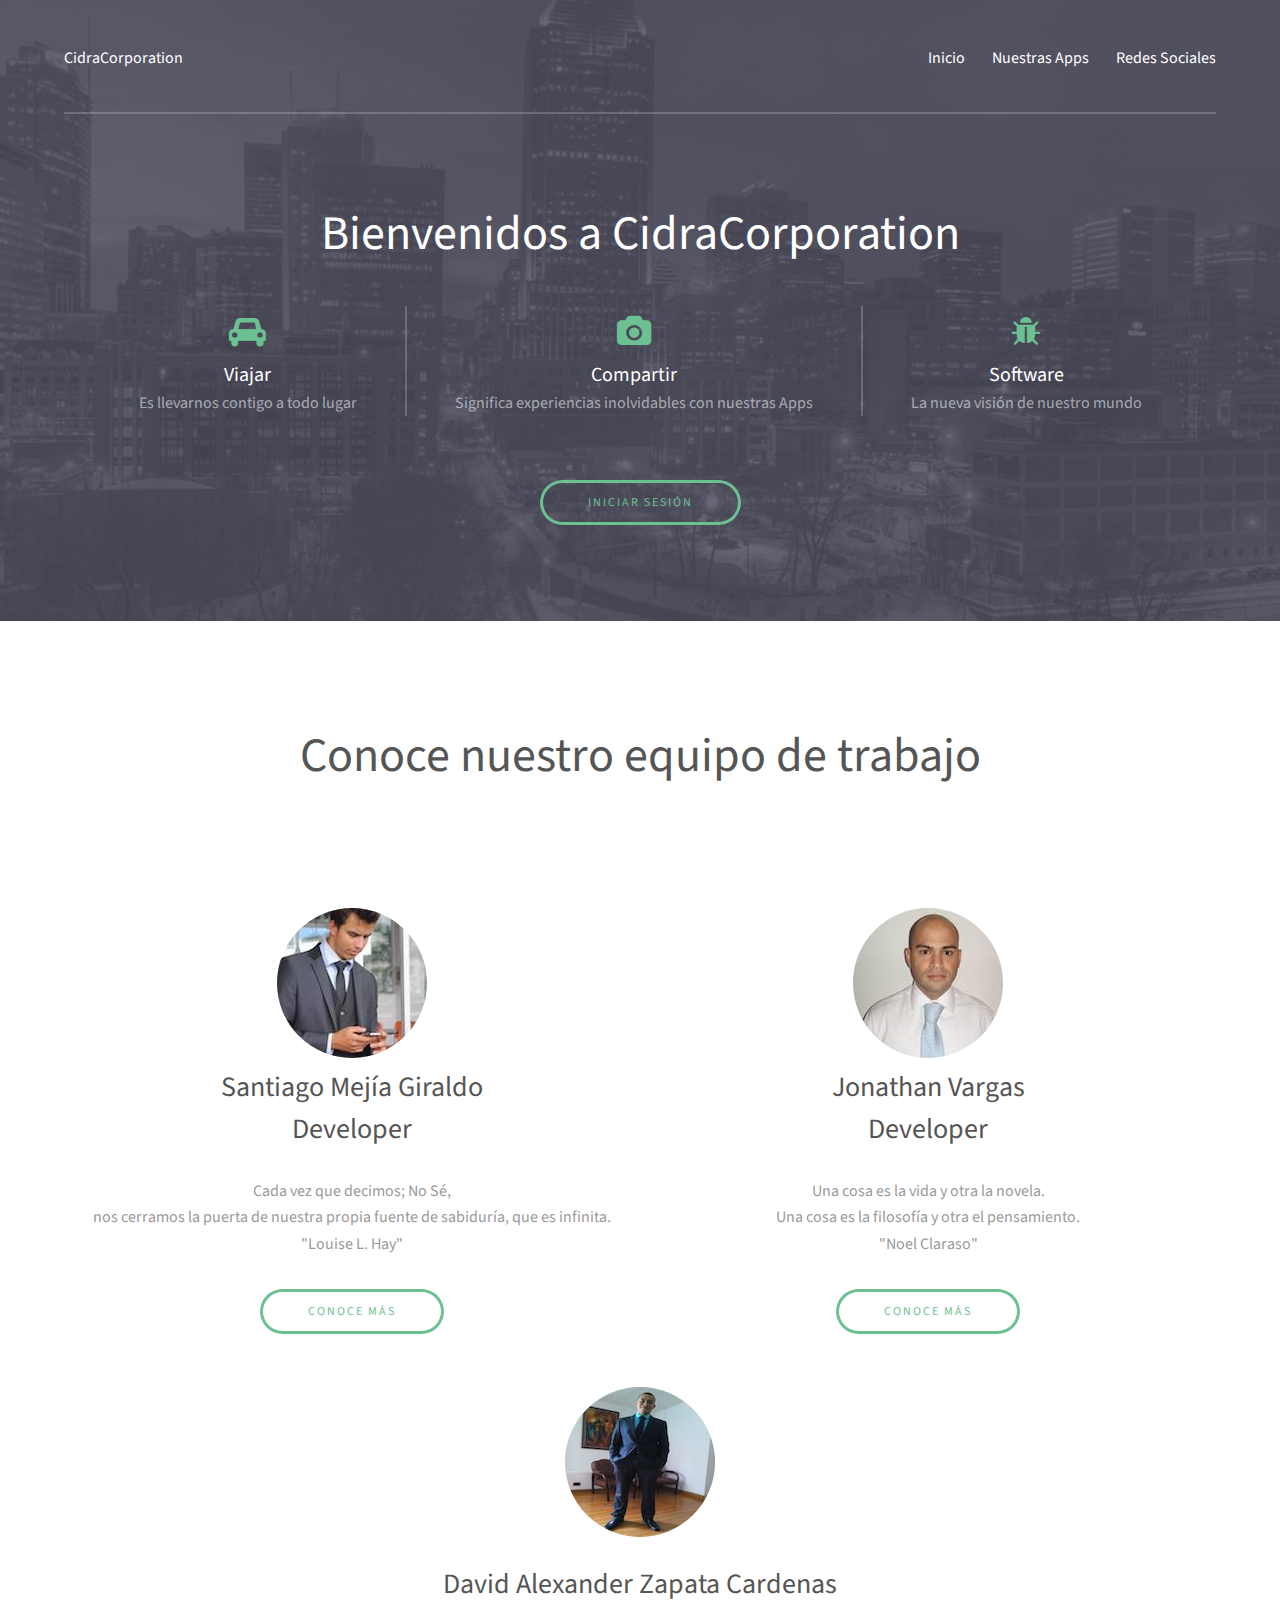
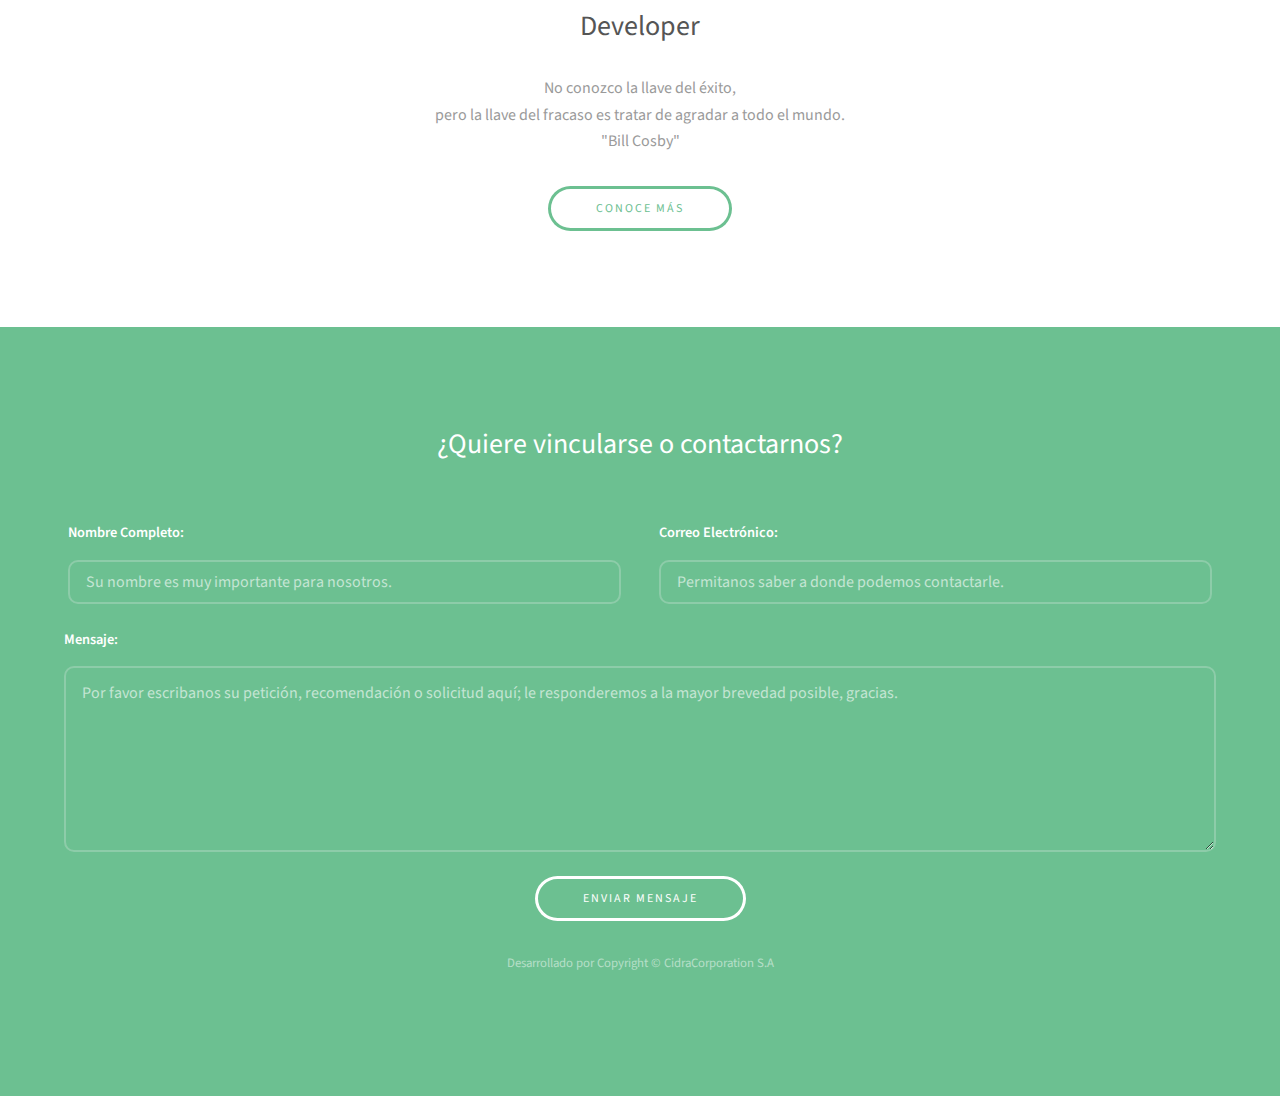
==== commit 2194a68f: "Archivos corrección pagina" ====
--- a/index.html
+++ b/index.html
@@ -1,354 +1,148 @@
 <!DOCTYPE HTML>
-<!--
-	Dimension by HTML5 UP
-	html5up.net | @ajlkn
-	Free for personal and commercial use under the CCA 3.0 license (html5up.net/license)
--->
+
 <html>
 	<head>
 		<title>CidraCorporation</title>
 		<meta charset="utf-8" />
-		<meta name="viewport" content="width=device-width, initial-scale=1, user-scalable=no" />
+		<meta name="viewport" content="width=device-width, initial-scale=1" />
 		<link rel="stylesheet" href="assets/css/main.css" />
-		<!--[if lte IE 9]><link rel="stylesheet" href="assets/css/ie9.css" /><![endif]-->
-		<noscript><link rel="stylesheet" href="assets/css/noscript.css" /></noscript>
 	</head>
 	<body>
 
-		<!-- Wrapper -->
-			<div id="wrapper">
+		<!-- Header -->
+			<header id="header">
+				<div class="inner">
+					<a href="index.html" class="logo">CidraCorporation</a>
+					<nav id="nav">
+						<a href="index.html">Inicio</a>
+						<a href="Nuestras_Apps.html">Nuestras Apps</a>
+						<a href="Redes_Sociales.html">Redes Sociales</a>
+					</nav>
+					<a href="#navPanel" class="navPanelToggle"><span class="fa fa-bars"></span></a>
+				</div>
+			</header>
 
-				<!-- Header -->
-					<header id="header">
-						<div class="logo">
-							<span class="icon fa-diamond"></span>
-						</div>
-						<div class="content">
-							<div class="inner">
-								<h1>Cidra</h1>
-								<p>Corporación desarrolladora de software<br />
-								dedicamos nuestro empeño en soluciones personalizadas.</p>
-							</div>
-						</div>
-						<nav>
-							<ul>
-								<li><a href="#intro">Conócenos</a></li>
-								<li><a href="#work">Proyectos APP</a></li>
-								<li><a href="#about">Trabaja Aquí</a></li>
-								<li><a href="#contact">Contáctanos</a></li>
-								<!--<li><a href="#elements">Elements</a></li>-->
-							</ul>
-						</nav>
+		<!-- Banner -->
+			<section id="banner">
+				<div class="inner">
+					<header>
+						<h1>Bienvenidos a CidraCorporation</h1>
 					</header>
 
-				<!-- Main -->
-					<div id="main">
+					<div class="flex ">
 
-						<!-- Intro -->
-							<article id="intro">
-								<h2 class="major">Intro</h2>
-								<span class="image main"><img src="images/pic01.jpg" alt="" /></span>
-								<p>Aenean ornare velit lacus, ac varius enim ullamcorper eu. Proin aliquam facilisis ante interdum congue. Integer mollis, nisl amet convallis, porttitor magna ullamcorper, amet egestas mauris. Ut magna finibus nisi nec lacinia. Nam maximus erat id euismod egestas. By the way, check out my <a href="#work">awesome work</a>.</p>
-								<p>Lorem ipsum dolor sit amet, consectetur adipiscing elit. Duis dapibus rutrum facilisis. Class aptent taciti sociosqu ad litora torquent per conubia nostra, per inceptos himenaeos. Etiam tristique libero eu nibh porttitor fermentum. Nullam venenatis erat id vehicula viverra. Nunc ultrices eros ut ultricies condimentum. Mauris risus lacus, blandit sit amet venenatis non, bibendum vitae dolor. Nunc lorem mauris, fringilla in aliquam at, euismod in lectus. Pellentesque habitant morbi tristique senectus et netus et malesuada fames ac turpis egestas. In non lorem sit amet elit placerat maximus. Pellentesque aliquam maximus risus, vel sed vehicula.</p>
-							</article>
+						<div>
+							<span class="icon fa-car"></span>
+							<h3>Viajar</h3>
+							<p>Es llevarnos contigo a todo lugar</p>
+						</div>
 
-						<!-- Work -->
-							<article id="work">
-								<h2 class="major">Work</h2>
-								<span class="image main"><img src="images/pic02.jpg" alt="" /></span>
-								<p>Adipiscing magna sed dolor elit. Praesent eleifend dignissim arcu, at eleifend sapien imperdiet ac. Aliquam erat volutpat. Praesent urna nisi, fringila lorem et vehicula lacinia quam. Integer sollicitudin mauris nec lorem luctus ultrices.</p>
-								<p>Nullam et orci eu lorem consequat tincidunt vivamus et sagittis libero. Mauris aliquet magna magna sed nunc rhoncus pharetra. Pellentesque condimentum sem. In efficitur ligula tate urna. Maecenas laoreet massa vel lacinia pellentesque lorem ipsum dolor. Nullam et orci eu lorem consequat tincidunt. Vivamus et sagittis libero. Mauris aliquet magna magna sed nunc rhoncus amet feugiat tempus.</p>
-							</article>
+						<div>
+							<span class="icon fa-camera"></span>
+							<h3>Compartir</h3>
+							<p>Significa experiencias inolvidables con nuestras Apps</p>
+						</div>
 
-						<!-- About -->
-							<article id="about">
-								<h2 class="major">About</h2>
-								<span class="image main"><img src="images/pic03.jpg" alt="" /></span>
-								<p>Lorem ipsum dolor sit amet, consectetur et adipiscing elit. Praesent eleifend dignissim arcu, at eleifend sapien imperdiet ac. Aliquam erat volutpat. Praesent urna nisi, fringila lorem et vehicula lacinia quam. Integer sollicitudin mauris nec lorem luctus ultrices. Aliquam libero et malesuada fames ac ante ipsum primis in faucibus. Cras viverra ligula sit amet ex mollis mattis lorem ipsum dolor sit amet.</p>
-							</article>
-
-						<!-- Contact -->
-							<article id="contact">
-								<h2 class="major">Contact</h2>
-								<form method="post" action="#">
-									<div class="field half first">
-										<label for="name">Name</label>
-										<input type="text" name="name" id="name" />
-									</div>
-									<div class="field half">
-										<label for="email">Email</label>
-										<input type="text" name="email" id="email" />
-									</div>
-									<div class="field">
-										<label for="message">Message</label>
-										<textarea name="message" id="message" rows="4"></textarea>
-									</div>
-									<ul class="actions">
-										<li><input type="submit" value="Send Message" class="special" /></li>
-										<li><input type="reset" value="Reset" /></li>
-									</ul>
-								</form>
-								<ul class="icons">
-									<li><a href="#" class="icon fa-twitter"><span class="label">Twitter</span></a></li>
-									<li><a href="#" class="icon fa-facebook"><span class="label">Facebook</span></a></li>
-									<li><a href="#" class="icon fa-instagram"><span class="label">Instagram</span></a></li>
-									<li><a href="#" class="icon fa-github"><span class="label">GitHub</span></a></li>
-								</ul>
-							</article>
-
-						<!-- Elements -->
-							<article id="elements">
-								<h2 class="major">Elements</h2>
-
-								<section>
-									<h3 class="major">Text</h3>
-									<p>This is <b>bold</b> and this is <strong>strong</strong>. This is <i>italic</i> and this is <em>emphasized</em>.
-									This is <sup>superscript</sup> text and this is <sub>subscript</sub> text.
-									This is <u>underlined</u> and this is code: <code>for (;;) { ... }</code>. Finally, <a href="#">this is a link</a>.</p>
-									<hr />
-									<h2>Heading Level 2</h2>
-									<h3>Heading Level 3</h3>
-									<h4>Heading Level 4</h4>
-									<h5>Heading Level 5</h5>
-									<h6>Heading Level 6</h6>
-									<hr />
-									<h4>Blockquote</h4>
-									<blockquote>Fringilla nisl. Donec accumsan interdum nisi, quis tincidunt felis sagittis eget tempus euismod. Vestibulum ante ipsum primis in faucibus vestibulum. Blandit adipiscing eu felis iaculis volutpat ac adipiscing accumsan faucibus. Vestibulum ante ipsum primis in faucibus lorem ipsum dolor sit amet nullam adipiscing eu felis.</blockquote>
-									<h4>Preformatted</h4>
-									<pre><code>i = 0;
-
-while (!deck.isInOrder()) {
-    print 'Iteration ' + i;
-    deck.shuffle();
-    i++;
-}
-
-print 'It took ' + i + ' iterations to sort the deck.';</code></pre>
-								</section>
-
-								<section>
-									<h3 class="major">Lists</h3>
-
-									<h4>Unordered</h4>
-									<ul>
-										<li>Dolor pulvinar etiam.</li>
-										<li>Sagittis adipiscing.</li>
-										<li>Felis enim feugiat.</li>
-									</ul>
-
-									<h4>Alternate</h4>
-									<ul class="alt">
-										<li>Dolor pulvinar etiam.</li>
-										<li>Sagittis adipiscing.</li>
-										<li>Felis enim feugiat.</li>
-									</ul>
-
-									<h4>Ordered</h4>
-									<ol>
-										<li>Dolor pulvinar etiam.</li>
-										<li>Etiam vel felis viverra.</li>
-										<li>Felis enim feugiat.</li>
-										<li>Dolor pulvinar etiam.</li>
-										<li>Etiam vel felis lorem.</li>
-										<li>Felis enim et feugiat.</li>
-									</ol>
-									<h4>Icons</h4>
-									<ul class="icons">
-										<li><a href="#" class="icon fa-twitter"><span class="label">Twitter</span></a></li>
-										<li><a href="#" class="icon fa-facebook"><span class="label">Facebook</span></a></li>
-										<li><a href="#" class="icon fa-instagram"><span class="label">Instagram</span></a></li>
-										<li><a href="#" class="icon fa-github"><span class="label">Github</span></a></li>
-									</ul>
-
-									<h4>Actions</h4>
-									<ul class="actions">
-										<li><a href="#" class="button special">Default</a></li>
-										<li><a href="#" class="button">Default</a></li>
-									</ul>
-									<ul class="actions vertical">
-										<li><a href="#" class="button special">Default</a></li>
-										<li><a href="#" class="button">Default</a></li>
-									</ul>
-								</section>
-
-								<section>
-									<h3 class="major">Table</h3>
-									<h4>Default</h4>
-									<div class="table-wrapper">
-										<table>
-											<thead>
-												<tr>
-													<th>Name</th>
-													<th>Description</th>
-													<th>Price</th>
-												</tr>
-											</thead>
-											<tbody>
-												<tr>
-													<td>Item One</td>
-													<td>Ante turpis integer aliquet porttitor.</td>
-													<td>29.99</td>
-												</tr>
-												<tr>
-													<td>Item Two</td>
-													<td>Vis ac commodo adipiscing arcu aliquet.</td>
-													<td>19.99</td>
-												</tr>
-												<tr>
-													<td>Item Three</td>
-													<td> Morbi faucibus arcu accumsan lorem.</td>
-													<td>29.99</td>
-												</tr>
-												<tr>
-													<td>Item Four</td>
-													<td>Vitae integer tempus condimentum.</td>
-													<td>19.99</td>
-												</tr>
-												<tr>
-													<td>Item Five</td>
-													<td>Ante turpis integer aliquet porttitor.</td>
-													<td>29.99</td>
-												</tr>
-											</tbody>
-											<tfoot>
-												<tr>
-													<td colspan="2"></td>
-													<td>100.00</td>
-												</tr>
-											</tfoot>
-										</table>
-									</div>
-
-									<h4>Alternate</h4>
-									<div class="table-wrapper">
-										<table class="alt">
-											<thead>
-												<tr>
-													<th>Name</th>
-													<th>Description</th>
-													<th>Price</th>
-												</tr>
-											</thead>
-											<tbody>
-												<tr>
-													<td>Item One</td>
-													<td>Ante turpis integer aliquet porttitor.</td>
-													<td>29.99</td>
-												</tr>
-												<tr>
-													<td>Item Two</td>
-													<td>Vis ac commodo adipiscing arcu aliquet.</td>
-													<td>19.99</td>
-												</tr>
-												<tr>
-													<td>Item Three</td>
-													<td> Morbi faucibus arcu accumsan lorem.</td>
-													<td>29.99</td>
-												</tr>
-												<tr>
-													<td>Item Four</td>
-													<td>Vitae integer tempus condimentum.</td>
-													<td>19.99</td>
-												</tr>
-												<tr>
-													<td>Item Five</td>
-													<td>Ante turpis integer aliquet porttitor.</td>
-													<td>29.99</td>
-												</tr>
-											</tbody>
-											<tfoot>
-												<tr>
-													<td colspan="2"></td>
-													<td>100.00</td>
-												</tr>
-											</tfoot>
-										</table>
-									</div>
-								</section>
-
-								<section>
-									<h3 class="major">Buttons</h3>
-									<ul class="actions">
-										<li><a href="#" class="button special">Special</a></li>
-										<li><a href="#" class="button">Default</a></li>
-									</ul>
-									<ul class="actions">
-										<li><a href="#" class="button">Default</a></li>
-										<li><a href="#" class="button small">Small</a></li>
-									</ul>
-									<ul class="actions">
-										<li><a href="#" class="button special icon fa-download">Icon</a></li>
-										<li><a href="#" class="button icon fa-download">Icon</a></li>
-									</ul>
-									<ul class="actions">
-										<li><span class="button special disabled">Disabled</span></li>
-										<li><span class="button disabled">Disabled</span></li>
-									</ul>
-								</section>
-
-								<section>
-									<h3 class="major">Form</h3>
-									<form method="post" action="#">
-										<div class="field half first">
-											<label for="demo-name">Name</label>
-											<input type="text" name="demo-name" id="demo-name" value="" placeholder="Jane Doe" />
-										</div>
-										<div class="field half">
-											<label for="demo-email">Email</label>
-											<input type="email" name="demo-email" id="demo-email" value="" placeholder="jane@untitled.tld" />
-										</div>
-										<div class="field">
-											<label for="demo-category">Category</label>
-											<div class="select-wrapper">
-												<select name="demo-category" id="demo-category">
-													<option value="">-</option>
-													<option value="1">Manufacturing</option>
-													<option value="1">Shipping</option>
-													<option value="1">Administration</option>
-													<option value="1">Human Resources</option>
-												</select>
-											</div>
-										</div>
-										<div class="field half first">
-											<input type="radio" id="demo-priority-low" name="demo-priority" checked>
-											<label for="demo-priority-low">Low</label>
-										</div>
-										<div class="field half">
-											<input type="radio" id="demo-priority-high" name="demo-priority">
-											<label for="demo-priority-high">High</label>
-										</div>
-										<div class="field half first">
-											<input type="checkbox" id="demo-copy" name="demo-copy">
-											<label for="demo-copy">Email me a copy</label>
-										</div>
-										<div class="field half">
-											<input type="checkbox" id="demo-human" name="demo-human" checked>
-											<label for="demo-human">Not a robot</label>
-										</div>
-										<div class="field">
-											<label for="demo-message">Message</label>
-											<textarea name="demo-message" id="demo-message" placeholder="Enter your message" rows="6"></textarea>
-										</div>
-										<ul class="actions">
-											<li><input type="submit" value="Send Message" class="special" /></li>
-											<li><input type="reset" value="Reset" /></li>
-										</ul>
-									</form>
-								</section>
-
-							</article>
+						<div>
+							<span class="icon fa-bug"></span>
+							<h3>Software</h3>
+							<p>La nueva visión de nuestro mundo</p>
+						</div>
 
 					</div>
 
-				<!-- Footer -->
-					<footer id="footer">
-						<p class="copyright">&copy; Desarrollado por CidraCorporation S.A</p>
+					<footer>
+						<a href="#" class="button" target="_blank">Iniciar Sesión</a>
 					</footer>
+				</div>
+			</section>
 
-			</div>
 
-		<!-- BG -->
-			<div id="bg"></div>
+		<!-- Three -->
+			<section id="three" class="wrapper align-center">
+				<p>
+					<font size=10 color=#555>Conoce nuestro equipo de trabajo</font>
+					<br>
+					<br>
+					<br>
+					<br>
+				</p>
+				<div class="inner">
+					<div class="flex flex-2">
+						<article>
+							<div class="image round">
+								<img src="images/smg.jpg" alt="Pic 01" />
+							</div>
+							<header>
+								<h3>Santiago Mejía Giraldo<br /> Developer</h3>
+							</header>
+							<p>Cada vez que decimos; No Sé,<br />nos cerramos la puerta de nuestra propia fuente de sabiduría, que es infinita.<br />"Louise L. Hay"</p>
+							<footer>
+								<a href="https://www.facebook.com/santiago.mejiagiraldo" class="button" target="_blank">Conoce más</a>
+							</footer>
+						</article>
+						<article>
+							<div class="image round">
+								<img src="images/jv.jpeg" alt="Pic 02" />
+							</div>
+							<header>
+								<h3>Jonathan Vargas<br /> Developer</h3>
+							</header>
+							<p>Una cosa es la vida y otra la novela.<br />Una cosa es la filosofía y otra el pensamiento.<br />"Noel Claraso"</p>
+							<footer>
+								<a href="#" class="button" target="_blank">Conoce más</a>
+							</footer>
+						</article>
+						<article id="centrado">
+							<div class="image round">
+								<br>
+								<br>
+								<img src="images/dazc.jpg" alt="Pic 03"/>
+							</div>
+							<header>
+								<br>
+								<h3>David Alexander Zapata Cardenas<br /> Developer</h3>
+							</header>
+							<p>No conozco la llave del éxito,<br />pero la llave del fracaso es tratar de agradar a todo el mundo.<br />"Bill Cosby"</p>
+							<footer>
+								<a href="https://www.facebook.com/davidalexander.zapatacardenas" class="button" target="_blank">Conoce más</a>
+							</footer>
+						</article>
+					</div>
+				</div>
+			</section>
+
+		<!-- Footer -->
+			<footer id="footer">
+				<div class="inner">
+
+					<h3>¿Quiere vincularse o contactarnos?</h3>
+
+					<form action="#" method="post">
+
+						<div class="field half first">
+							<label for="name">Nombre Completo:</label>
+							<input name="name" id="name" type="text" placeholder="Su nombre es muy importante para nosotros.">
+						</div>
+						<div class="field half">
+							<label for="email">Correo Electrónico:</label>
+							<input name="email" id="email" type="email" placeholder="Permitanos saber a donde podemos contactarle.">
+						</div>
+						<div class="field">
+							<label for="message">Mensaje:</label>
+							<textarea name="message" id="message" rows="6" placeholder="Por favor escribanos su petición, recomendación o solicitud aquí; le responderemos a la mayor brevedad posible, gracias."></textarea>
+						</div>
+						<ul class="actions">
+							<li><input value="Enviar Mensaje" class="button alt" type="submit"></li>
+						</ul>
+					</form>
+
+					<div class="copyright">
+						Desarrollado por Copyright &copy; CidraCorporation S.A
+					</div>
+
+				</div>
+			</footer>
 
 		<!-- Scripts -->
 			<script src="assets/js/jquery.min.js"></script>
--- a/assets/css/main.css
+++ b/assets/css/main.css
@@ -1,10 +1,11 @@
+@charset "UTF-8";
 @import url(font-awesome.min.css);
-@import url("https://fonts.googleapis.com/css?family=Source+Sans+Pro:300italic,600italic,300,600");
+@import "https://fonts.googleapis.com/css?family=Source+Sans+Pro:300,400,600";
 
 /*
-	Dimension by HTML5 UP
-	html5up.net | @ajlkn
-	Free for personal and commercial use under the CCA 3.0 license (html5up.net/license)
+	Projection by TEMPLATED
+	templated.co @templatedco
+	Released for free under the Creative Commons Attribution 3.0 license (templated.co/license)
 */
 
 /* Reset */
@@ -56,12 +57,1508 @@
 		box-sizing: border-box;
 	}
 
+/* Containers */
+
+	.container {
+		margin-left: auto;
+		margin-right: auto;
+	}
+
+	.container.\31 25\25 {
+		width: 100%;
+		max-width: 100em;
+		min-width: 80em;
+	}
+
+	.container.\37 5\25 {
+		width: 60em;
+	}
+
+	.container.\35 0\25 {
+		width: 40em;
+	}
+
+	.container.\32 5\25 {
+		width: 20em;
+	}
+
+	.container {
+		width: 80em;
+	}
+
+	@media screen and (max-width: 1680px) {
+
+		.container.\31 25\25 {
+			width: 100%;
+			max-width: 100em;
+			min-width: 80em;
+		}
+
+		.container.\37 5\25 {
+			width: 60em;
+		}
+
+		.container.\35 0\25 {
+			width: 40em;
+		}
+
+		.container.\32 5\25 {
+			width: 20em;
+		}
+
+		.container {
+			width: 80em;
+		}
+
+	}
+
+	@media screen and (max-width: 1280px) {
+
+		.container.\31 25\25 {
+			width: 100%;
+			max-width: 81.25em;
+			min-width: 65em;
+		}
+
+		.container.\37 5\25 {
+			width: 48.75em;
+		}
+
+		.container.\35 0\25 {
+			width: 32.5em;
+		}
+
+		.container.\32 5\25 {
+			width: 16.25em;
+		}
+
+		.container {
+			width: 65em;
+		}
+
+	}
+
+	@media screen and (max-width: 980px) {
+
+		.container.\31 25\25 {
+			width: 100%;
+			max-width: 112.5%;
+			min-width: 90%;
+		}
+
+		.container.\37 5\25 {
+			width: 67.5%;
+		}
+
+		.container.\35 0\25 {
+			width: 45%;
+		}
+
+		.container.\32 5\25 {
+			width: 22.5%;
+		}
+
+		.container {
+			width: 90%;
+		}
+
+	}
+
+	@media screen and (max-width: 736px) {
+
+		.container.\31 25\25 {
+			width: 100%;
+			max-width: 112.5%;
+			min-width: 90%;
+		}
+
+		.container.\37 5\25 {
+			width: 67.5%;
+		}
+
+		.container.\35 0\25 {
+			width: 45%;
+		}
+
+		.container.\32 5\25 {
+			width: 22.5%;
+		}
+
+		.container {
+			width: 90% !important;
+		}
+
+	}
+
+	@media screen and (max-width: 480px) {
+
+		.container.\31 25\25 {
+			width: 100%;
+			max-width: 112.5%;
+			min-width: 90%;
+		}
+
+		.container.\37 5\25 {
+			width: 67.5%;
+		}
+
+		.container.\35 0\25 {
+			width: 45%;
+		}
+
+		.container.\32 5\25 {
+			width: 22.5%;
+		}
+
+		.container {
+			width: 90% !important;
+		}
+
+	}
+
+/* Grid */
+
+	.row {
+		border-bottom: solid 1px transparent;
+		-moz-box-sizing: border-box;
+		-webkit-box-sizing: border-box;
+		box-sizing: border-box;
+	}
+
+	.row > * {
+		float: left;
+		-moz-box-sizing: border-box;
+		-webkit-box-sizing: border-box;
+		box-sizing: border-box;
+	}
+
+	.row:after, .row:before {
+		content: '';
+		display: block;
+		clear: both;
+		height: 0;
+	}
+
+	.row.uniform > * > :first-child {
+		margin-top: 0;
+	}
+
+	.row.uniform > * > :last-child {
+		margin-bottom: 0;
+	}
+
+	.row.\30 \25 > * {
+		padding: 0 0 0 0em;
+	}
+
+	.row.\30 \25 {
+		margin: 0 0 -1px 0em;
+	}
+
+	.row.uniform.\30 \25 > * {
+		padding: 0em 0 0 0em;
+	}
+
+	.row.uniform.\30 \25 {
+		margin: 0em 0 -1px 0em;
+	}
+
+	.row > * {
+		padding: 0 0 0 2em;
+	}
+
+	.row {
+		margin: 0 0 -1px -2em;
+	}
+
+	.row.uniform > * {
+		padding: 2em 0 0 2em;
+	}
+
+	.row.uniform {
+		margin: -2em 0 -1px -2em;
+	}
+
+	.row.\32 00\25 > * {
+		padding: 0 0 0 4em;
+	}
+
+	.row.\32 00\25 {
+		margin: 0 0 -1px -4em;
+	}
+
+	.row.uniform.\32 00\25 > * {
+		padding: 4em 0 0 4em;
+	}
+
+	.row.uniform.\32 00\25 {
+		margin: -4em 0 -1px -4em;
+	}
+
+	.row.\31 50\25 > * {
+		padding: 0 0 0 3em;
+	}
+
+	.row.\31 50\25 {
+		margin: 0 0 -1px -3em;
+	}
+
+	.row.uniform.\31 50\25 > * {
+		padding: 3em 0 0 3em;
+	}
+
+	.row.uniform.\31 50\25 {
+		margin: -3em 0 -1px -3em;
+	}
+
+	.row.\35 0\25 > * {
+		padding: 0 0 0 1em;
+	}
+
+	.row.\35 0\25 {
+		margin: 0 0 -1px -1em;
+	}
+
+	.row.uniform.\35 0\25 > * {
+		padding: 1em 0 0 1em;
+	}
+
+	.row.uniform.\35 0\25 {
+		margin: -1em 0 -1px -1em;
+	}
+
+	.row.\32 5\25 > * {
+		padding: 0 0 0 0.5em;
+	}
+
+	.row.\32 5\25 {
+		margin: 0 0 -1px -0.5em;
+	}
+
+	.row.uniform.\32 5\25 > * {
+		padding: 0.5em 0 0 0.5em;
+	}
+
+	.row.uniform.\32 5\25 {
+		margin: -0.5em 0 -1px -0.5em;
+	}
+
+	.\31 2u, .\31 2u\24 {
+		width: 100%;
+		clear: none;
+		margin-left: 0;
+	}
+
+	.\31 1u, .\31 1u\24 {
+		width: 91.6666666667%;
+		clear: none;
+		margin-left: 0;
+	}
+
+	.\31 0u, .\31 0u\24 {
+		width: 83.3333333333%;
+		clear: none;
+		margin-left: 0;
+	}
+
+	.\39 u, .\39 u\24 {
+		width: 75%;
+		clear: none;
+		margin-left: 0;
+	}
+
+	.\38 u, .\38 u\24 {
+		width: 66.6666666667%;
+		clear: none;
+		margin-left: 0;
+	}
+
+	.\37 u, .\37 u\24 {
+		width: 58.3333333333%;
+		clear: none;
+		margin-left: 0;
+	}
+
+	.\36 u, .\36 u\24 {
+		width: 50%;
+		clear: none;
+		margin-left: 0;
+	}
+
+	.\35 u, .\35 u\24 {
+		width: 41.6666666667%;
+		clear: none;
+		margin-left: 0;
+	}
+
+	.\34 u, .\34 u\24 {
+		width: 33.3333333333%;
+		clear: none;
+		margin-left: 0;
+	}
+
+	.\33 u, .\33 u\24 {
+		width: 25%;
+		clear: none;
+		margin-left: 0;
+	}
+
+	.\32 u, .\32 u\24 {
+		width: 16.6666666667%;
+		clear: none;
+		margin-left: 0;
+	}
+
+	.\31 u, .\31 u\24 {
+		width: 8.3333333333%;
+		clear: none;
+		margin-left: 0;
+	}
+
+	.\31 2u\24 + *,
+	.\31 1u\24 + *,
+	.\31 0u\24 + *,
+	.\39 u\24 + *,
+	.\38 u\24 + *,
+	.\37 u\24 + *,
+	.\36 u\24 + *,
+	.\35 u\24 + *,
+	.\34 u\24 + *,
+	.\33 u\24 + *,
+	.\32 u\24 + *,
+	.\31 u\24 + * {
+		clear: left;
+	}
+
+	.\-11u {
+		margin-left: 91.66667%;
+	}
+
+	.\-10u {
+		margin-left: 83.33333%;
+	}
+
+	.\-9u {
+		margin-left: 75%;
+	}
+
+	.\-8u {
+		margin-left: 66.66667%;
+	}
+
+	.\-7u {
+		margin-left: 58.33333%;
+	}
+
+	.\-6u {
+		margin-left: 50%;
+	}
+
+	.\-5u {
+		margin-left: 41.66667%;
+	}
+
+	.\-4u {
+		margin-left: 33.33333%;
+	}
+
+	.\-3u {
+		margin-left: 25%;
+	}
+
+	.\-2u {
+		margin-left: 16.66667%;
+	}
+
+	.\-1u {
+		margin-left: 8.33333%;
+	}
+
+	@media screen and (max-width: 1680px) {
+
+		.row > * {
+			padding: 0 0 0 2em;
+		}
+
+		.row {
+			margin: 0 0 -1px -2em;
+		}
+
+		.row.uniform > * {
+			padding: 2em 0 0 2em;
+		}
+
+		.row.uniform {
+			margin: -2em 0 -1px -2em;
+		}
+
+		.row.\32 00\25 > * {
+			padding: 0 0 0 4em;
+		}
+
+		.row.\32 00\25 {
+			margin: 0 0 -1px -4em;
+		}
+
+		.row.uniform.\32 00\25 > * {
+			padding: 4em 0 0 4em;
+		}
+
+		.row.uniform.\32 00\25 {
+			margin: -4em 0 -1px -4em;
+		}
+
+		.row.\31 50\25 > * {
+			padding: 0 0 0 3em;
+		}
+
+		.row.\31 50\25 {
+			margin: 0 0 -1px -3em;
+		}
+
+		.row.uniform.\31 50\25 > * {
+			padding: 3em 0 0 3em;
+		}
+
+		.row.uniform.\31 50\25 {
+			margin: -3em 0 -1px -3em;
+		}
+
+		.row.\35 0\25 > * {
+			padding: 0 0 0 1em;
+		}
+
+		.row.\35 0\25 {
+			margin: 0 0 -1px -1em;
+		}
+
+		.row.uniform.\35 0\25 > * {
+			padding: 1em 0 0 1em;
+		}
+
+		.row.uniform.\35 0\25 {
+			margin: -1em 0 -1px -1em;
+		}
+
+		.row.\32 5\25 > * {
+			padding: 0 0 0 0.5em;
+		}
+
+		.row.\32 5\25 {
+			margin: 0 0 -1px -0.5em;
+		}
+
+		.row.uniform.\32 5\25 > * {
+			padding: 0.5em 0 0 0.5em;
+		}
+
+		.row.uniform.\32 5\25 {
+			margin: -0.5em 0 -1px -0.5em;
+		}
+
+		.\31 2u\28xlarge\29, .\31 2u\24\28xlarge\29 {
+			width: 100%;
+			clear: none;
+			margin-left: 0;
+		}
+
+		.\31 1u\28xlarge\29, .\31 1u\24\28xlarge\29 {
+			width: 91.6666666667%;
+			clear: none;
+			margin-left: 0;
+		}
+
+		.\31 0u\28xlarge\29, .\31 0u\24\28xlarge\29 {
+			width: 83.3333333333%;
+			clear: none;
+			margin-left: 0;
+		}
+
+		.\39 u\28xlarge\29, .\39 u\24\28xlarge\29 {
+			width: 75%;
+			clear: none;
+			margin-left: 0;
+		}
+
+		.\38 u\28xlarge\29, .\38 u\24\28xlarge\29 {
+			width: 66.6666666667%;
+			clear: none;
+			margin-left: 0;
+		}
+
+		.\37 u\28xlarge\29, .\37 u\24\28xlarge\29 {
+			width: 58.3333333333%;
+			clear: none;
+			margin-left: 0;
+		}
+
+		.\36 u\28xlarge\29, .\36 u\24\28xlarge\29 {
+			width: 50%;
+			clear: none;
+			margin-left: 0;
+		}
+
+		.\35 u\28xlarge\29, .\35 u\24\28xlarge\29 {
+			width: 41.6666666667%;
+			clear: none;
+			margin-left: 0;
+		}
+
+		.\34 u\28xlarge\29, .\34 u\24\28xlarge\29 {
+			width: 33.3333333333%;
+			clear: none;
+			margin-left: 0;
+		}
+
+		.\33 u\28xlarge\29, .\33 u\24\28xlarge\29 {
+			width: 25%;
+			clear: none;
+			margin-left: 0;
+		}
+
+		.\32 u\28xlarge\29, .\32 u\24\28xlarge\29 {
+			width: 16.6666666667%;
+			clear: none;
+			margin-left: 0;
+		}
+
+		.\31 u\28xlarge\29, .\31 u\24\28xlarge\29 {
+			width: 8.3333333333%;
+			clear: none;
+			margin-left: 0;
+		}
+
+		.\31 2u\24\28xlarge\29 + *,
+		.\31 1u\24\28xlarge\29 + *,
+		.\31 0u\24\28xlarge\29 + *,
+		.\39 u\24\28xlarge\29 + *,
+		.\38 u\24\28xlarge\29 + *,
+		.\37 u\24\28xlarge\29 + *,
+		.\36 u\24\28xlarge\29 + *,
+		.\35 u\24\28xlarge\29 + *,
+		.\34 u\24\28xlarge\29 + *,
+		.\33 u\24\28xlarge\29 + *,
+		.\32 u\24\28xlarge\29 + *,
+		.\31 u\24\28xlarge\29 + * {
+			clear: left;
+		}
+
+		.\-11u\28xlarge\29 {
+			margin-left: 91.66667%;
+		}
+
+		.\-10u\28xlarge\29 {
+			margin-left: 83.33333%;
+		}
+
+		.\-9u\28xlarge\29 {
+			margin-left: 75%;
+		}
+
+		.\-8u\28xlarge\29 {
+			margin-left: 66.66667%;
+		}
+
+		.\-7u\28xlarge\29 {
+			margin-left: 58.33333%;
+		}
+
+		.\-6u\28xlarge\29 {
+			margin-left: 50%;
+		}
+
+		.\-5u\28xlarge\29 {
+			margin-left: 41.66667%;
+		}
+
+		.\-4u\28xlarge\29 {
+			margin-left: 33.33333%;
+		}
+
+		.\-3u\28xlarge\29 {
+			margin-left: 25%;
+		}
+
+		.\-2u\28xlarge\29 {
+			margin-left: 16.66667%;
+		}
+
+		.\-1u\28xlarge\29 {
+			margin-left: 8.33333%;
+		}
+
+	}
+
+	@media screen and (max-width: 1280px) {
+
+		.row > * {
+			padding: 0 0 0 1.5em;
+		}
+
+		.row {
+			margin: 0 0 -1px -1.5em;
+		}
+
+		.row.uniform > * {
+			padding: 1.5em 0 0 1.5em;
+		}
+
+		.row.uniform {
+			margin: -1.5em 0 -1px -1.5em;
+		}
+
+		.row.\32 00\25 > * {
+			padding: 0 0 0 3em;
+		}
+
+		.row.\32 00\25 {
+			margin: 0 0 -1px -3em;
+		}
+
+		.row.uniform.\32 00\25 > * {
+			padding: 3em 0 0 3em;
+		}
+
+		.row.uniform.\32 00\25 {
+			margin: -3em 0 -1px -3em;
+		}
+
+		.row.\31 50\25 > * {
+			padding: 0 0 0 2.25em;
+		}
+
+		.row.\31 50\25 {
+			margin: 0 0 -1px -2.25em;
+		}
+
+		.row.uniform.\31 50\25 > * {
+			padding: 2.25em 0 0 2.25em;
+		}
+
+		.row.uniform.\31 50\25 {
+			margin: -2.25em 0 -1px -2.25em;
+		}
+
+		.row.\35 0\25 > * {
+			padding: 0 0 0 0.75em;
+		}
+
+		.row.\35 0\25 {
+			margin: 0 0 -1px -0.75em;
+		}
+
+		.row.uniform.\35 0\25 > * {
+			padding: 0.75em 0 0 0.75em;
+		}
+
+		.row.uniform.\35 0\25 {
+			margin: -0.75em 0 -1px -0.75em;
+		}
+
+		.row.\32 5\25 > * {
+			padding: 0 0 0 0.375em;
+		}
+
+		.row.\32 5\25 {
+			margin: 0 0 -1px -0.375em;
+		}
+
+		.row.uniform.\32 5\25 > * {
+			padding: 0.375em 0 0 0.375em;
+		}
+
+		.row.uniform.\32 5\25 {
+			margin: -0.375em 0 -1px -0.375em;
+		}
+
+		.\31 2u\28large\29, .\31 2u\24\28large\29 {
+			width: 100%;
+			clear: none;
+			margin-left: 0;
+		}
+
+		.\31 1u\28large\29, .\31 1u\24\28large\29 {
+			width: 91.6666666667%;
+			clear: none;
+			margin-left: 0;
+		}
+
+		.\31 0u\28large\29, .\31 0u\24\28large\29 {
+			width: 83.3333333333%;
+			clear: none;
+			margin-left: 0;
+		}
+
+		.\39 u\28large\29, .\39 u\24\28large\29 {
+			width: 75%;
+			clear: none;
+			margin-left: 0;
+		}
+
+		.\38 u\28large\29, .\38 u\24\28large\29 {
+			width: 66.6666666667%;
+			clear: none;
+			margin-left: 0;
+		}
+
+		.\37 u\28large\29, .\37 u\24\28large\29 {
+			width: 58.3333333333%;
+			clear: none;
+			margin-left: 0;
+		}
+
+		.\36 u\28large\29, .\36 u\24\28large\29 {
+			width: 50%;
+			clear: none;
+			margin-left: 0;
+		}
+
+		.\35 u\28large\29, .\35 u\24\28large\29 {
+			width: 41.6666666667%;
+			clear: none;
+			margin-left: 0;
+		}
+
+		.\34 u\28large\29, .\34 u\24\28large\29 {
+			width: 33.3333333333%;
+			clear: none;
+			margin-left: 0;
+		}
+
+		.\33 u\28large\29, .\33 u\24\28large\29 {
+			width: 25%;
+			clear: none;
+			margin-left: 0;
+		}
+
+		.\32 u\28large\29, .\32 u\24\28large\29 {
+			width: 16.6666666667%;
+			clear: none;
+			margin-left: 0;
+		}
+
+		.\31 u\28large\29, .\31 u\24\28large\29 {
+			width: 8.3333333333%;
+			clear: none;
+			margin-left: 0;
+		}
+
+		.\31 2u\24\28large\29 + *,
+		.\31 1u\24\28large\29 + *,
+		.\31 0u\24\28large\29 + *,
+		.\39 u\24\28large\29 + *,
+		.\38 u\24\28large\29 + *,
+		.\37 u\24\28large\29 + *,
+		.\36 u\24\28large\29 + *,
+		.\35 u\24\28large\29 + *,
+		.\34 u\24\28large\29 + *,
+		.\33 u\24\28large\29 + *,
+		.\32 u\24\28large\29 + *,
+		.\31 u\24\28large\29 + * {
+			clear: left;
+		}
+
+		.\-11u\28large\29 {
+			margin-left: 91.66667%;
+		}
+
+		.\-10u\28large\29 {
+			margin-left: 83.33333%;
+		}
+
+		.\-9u\28large\29 {
+			margin-left: 75%;
+		}
+
+		.\-8u\28large\29 {
+			margin-left: 66.66667%;
+		}
+
+		.\-7u\28large\29 {
+			margin-left: 58.33333%;
+		}
+
+		.\-6u\28large\29 {
+			margin-left: 50%;
+		}
+
+		.\-5u\28large\29 {
+			margin-left: 41.66667%;
+		}
+
+		.\-4u\28large\29 {
+			margin-left: 33.33333%;
+		}
+
+		.\-3u\28large\29 {
+			margin-left: 25%;
+		}
+
+		.\-2u\28large\29 {
+			margin-left: 16.66667%;
+		}
+
+		.\-1u\28large\29 {
+			margin-left: 8.33333%;
+		}
+
+	}
+
+	@media screen and (max-width: 980px) {
+
+		.row > * {
+			padding: 0 0 0 1.5em;
+		}
+
+		.row {
+			margin: 0 0 -1px -1.5em;
+		}
+
+		.row.uniform > * {
+			padding: 1.5em 0 0 1.5em;
+		}
+
+		.row.uniform {
+			margin: -1.5em 0 -1px -1.5em;
+		}
+
+		.row.\32 00\25 > * {
+			padding: 0 0 0 3em;
+		}
+
+		.row.\32 00\25 {
+			margin: 0 0 -1px -3em;
+		}
+
+		.row.uniform.\32 00\25 > * {
+			padding: 3em 0 0 3em;
+		}
+
+		.row.uniform.\32 00\25 {
+			margin: -3em 0 -1px -3em;
+		}
+
+		.row.\31 50\25 > * {
+			padding: 0 0 0 2.25em;
+		}
+
+		.row.\31 50\25 {
+			margin: 0 0 -1px -2.25em;
+		}
+
+		.row.uniform.\31 50\25 > * {
+			padding: 2.25em 0 0 2.25em;
+		}
+
+		.row.uniform.\31 50\25 {
+			margin: -2.25em 0 -1px -2.25em;
+		}
+
+		.row.\35 0\25 > * {
+			padding: 0 0 0 0.75em;
+		}
+
+		.row.\35 0\25 {
+			margin: 0 0 -1px -0.75em;
+		}
+
+		.row.uniform.\35 0\25 > * {
+			padding: 0.75em 0 0 0.75em;
+		}
+
+		.row.uniform.\35 0\25 {
+			margin: -0.75em 0 -1px -0.75em;
+		}
+
+		.row.\32 5\25 > * {
+			padding: 0 0 0 0.375em;
+		}
+
+		.row.\32 5\25 {
+			margin: 0 0 -1px -0.375em;
+		}
+
+		.row.uniform.\32 5\25 > * {
+			padding: 0.375em 0 0 0.375em;
+		}
+
+		.row.uniform.\32 5\25 {
+			margin: -0.375em 0 -1px -0.375em;
+		}
+
+		.\31 2u\28medium\29, .\31 2u\24\28medium\29 {
+			width: 100%;
+			clear: none;
+			margin-left: 0;
+		}
+
+		.\31 1u\28medium\29, .\31 1u\24\28medium\29 {
+			width: 91.6666666667%;
+			clear: none;
+			margin-left: 0;
+		}
+
+		.\31 0u\28medium\29, .\31 0u\24\28medium\29 {
+			width: 83.3333333333%;
+			clear: none;
+			margin-left: 0;
+		}
+
+		.\39 u\28medium\29, .\39 u\24\28medium\29 {
+			width: 75%;
+			clear: none;
+			margin-left: 0;
+		}
+
+		.\38 u\28medium\29, .\38 u\24\28medium\29 {
+			width: 66.6666666667%;
+			clear: none;
+			margin-left: 0;
+		}
+
+		.\37 u\28medium\29, .\37 u\24\28medium\29 {
+			width: 58.3333333333%;
+			clear: none;
+			margin-left: 0;
+		}
+
+		.\36 u\28medium\29, .\36 u\24\28medium\29 {
+			width: 50%;
+			clear: none;
+			margin-left: 0;
+		}
+
+		.\35 u\28medium\29, .\35 u\24\28medium\29 {
+			width: 41.6666666667%;
+			clear: none;
+			margin-left: 0;
+		}
+
+		.\34 u\28medium\29, .\34 u\24\28medium\29 {
+			width: 33.3333333333%;
+			clear: none;
+			margin-left: 0;
+		}
+
+		.\33 u\28medium\29, .\33 u\24\28medium\29 {
+			width: 25%;
+			clear: none;
+			margin-left: 0;
+		}
+
+		.\32 u\28medium\29, .\32 u\24\28medium\29 {
+			width: 16.6666666667%;
+			clear: none;
+			margin-left: 0;
+		}
+
+		.\31 u\28medium\29, .\31 u\24\28medium\29 {
+			width: 8.3333333333%;
+			clear: none;
+			margin-left: 0;
+		}
+
+		.\31 2u\24\28medium\29 + *,
+		.\31 1u\24\28medium\29 + *,
+		.\31 0u\24\28medium\29 + *,
+		.\39 u\24\28medium\29 + *,
+		.\38 u\24\28medium\29 + *,
+		.\37 u\24\28medium\29 + *,
+		.\36 u\24\28medium\29 + *,
+		.\35 u\24\28medium\29 + *,
+		.\34 u\24\28medium\29 + *,
+		.\33 u\24\28medium\29 + *,
+		.\32 u\24\28medium\29 + *,
+		.\31 u\24\28medium\29 + * {
+			clear: left;
+		}
+
+		.\-11u\28medium\29 {
+			margin-left: 91.66667%;
+		}
+
+		.\-10u\28medium\29 {
+			margin-left: 83.33333%;
+		}
+
+		.\-9u\28medium\29 {
+			margin-left: 75%;
+		}
+
+		.\-8u\28medium\29 {
+			margin-left: 66.66667%;
+		}
+
+		.\-7u\28medium\29 {
+			margin-left: 58.33333%;
+		}
+
+		.\-6u\28medium\29 {
+			margin-left: 50%;
+		}
+
+		.\-5u\28medium\29 {
+			margin-left: 41.66667%;
+		}
+
+		.\-4u\28medium\29 {
+			margin-left: 33.33333%;
+		}
+
+		.\-3u\28medium\29 {
+			margin-left: 25%;
+		}
+
+		.\-2u\28medium\29 {
+			margin-left: 16.66667%;
+		}
+
+		.\-1u\28medium\29 {
+			margin-left: 8.33333%;
+		}
+
+	}
+
+	@media screen and (max-width: 736px) {
+
+		.row > * {
+			padding: 0 0 0 1.25em;
+		}
+
+		.row {
+			margin: 0 0 -1px -1.25em;
+		}
+
+		.row.uniform > * {
+			padding: 1.25em 0 0 1.25em;
+		}
+
+		.row.uniform {
+			margin: -1.25em 0 -1px -1.25em;
+		}
+
+		.row.\32 00\25 > * {
+			padding: 0 0 0 2.5em;
+		}
+
+		.row.\32 00\25 {
+			margin: 0 0 -1px -2.5em;
+		}
+
+		.row.uniform.\32 00\25 > * {
+			padding: 2.5em 0 0 2.5em;
+		}
+
+		.row.uniform.\32 00\25 {
+			margin: -2.5em 0 -1px -2.5em;
+		}
+
+		.row.\31 50\25 > * {
+			padding: 0 0 0 1.875em;
+		}
+
+		.row.\31 50\25 {
+			margin: 0 0 -1px -1.875em;
+		}
+
+		.row.uniform.\31 50\25 > * {
+			padding: 1.875em 0 0 1.875em;
+		}
+
+		.row.uniform.\31 50\25 {
+			margin: -1.875em 0 -1px -1.875em;
+		}
+
+		.row.\35 0\25 > * {
+			padding: 0 0 0 0.625em;
+		}
+
+		.row.\35 0\25 {
+			margin: 0 0 -1px -0.625em;
+		}
+
+		.row.uniform.\35 0\25 > * {
+			padding: 0.625em 0 0 0.625em;
+		}
+
+		.row.uniform.\35 0\25 {
+			margin: -0.625em 0 -1px -0.625em;
+		}
+
+		.row.\32 5\25 > * {
+			padding: 0 0 0 0.3125em;
+		}
+
+		.row.\32 5\25 {
+			margin: 0 0 -1px -0.3125em;
+		}
+
+		.row.uniform.\32 5\25 > * {
+			padding: 0.3125em 0 0 0.3125em;
+		}
+
+		.row.uniform.\32 5\25 {
+			margin: -0.3125em 0 -1px -0.3125em;
+		}
+
+		.\31 2u\28small\29, .\31 2u\24\28small\29 {
+			width: 100%;
+			clear: none;
+			margin-left: 0;
+		}
+
+		.\31 1u\28small\29, .\31 1u\24\28small\29 {
+			width: 91.6666666667%;
+			clear: none;
+			margin-left: 0;
+		}
+
+		.\31 0u\28small\29, .\31 0u\24\28small\29 {
+			width: 83.3333333333%;
+			clear: none;
+			margin-left: 0;
+		}
+
+		.\39 u\28small\29, .\39 u\24\28small\29 {
+			width: 75%;
+			clear: none;
+			margin-left: 0;
+		}
+
+		.\38 u\28small\29, .\38 u\24\28small\29 {
+			width: 66.6666666667%;
+			clear: none;
+			margin-left: 0;
+		}
+
+		.\37 u\28small\29, .\37 u\24\28small\29 {
+			width: 58.3333333333%;
+			clear: none;
+			margin-left: 0;
+		}
+
+		.\36 u\28small\29, .\36 u\24\28small\29 {
+			width: 50%;
+			clear: none;
+			margin-left: 0;
+		}
+
+		.\35 u\28small\29, .\35 u\24\28small\29 {
+			width: 41.6666666667%;
+			clear: none;
+			margin-left: 0;
+		}
+
+		.\34 u\28small\29, .\34 u\24\28small\29 {
+			width: 33.3333333333%;
+			clear: none;
+			margin-left: 0;
+		}
+
+		.\33 u\28small\29, .\33 u\24\28small\29 {
+			width: 25%;
+			clear: none;
+			margin-left: 0;
+		}
+
+		.\32 u\28small\29, .\32 u\24\28small\29 {
+			width: 16.6666666667%;
+			clear: none;
+			margin-left: 0;
+		}
+
+		.\31 u\28small\29, .\31 u\24\28small\29 {
+			width: 8.3333333333%;
+			clear: none;
+			margin-left: 0;
+		}
+
+		.\31 2u\24\28small\29 + *,
+		.\31 1u\24\28small\29 + *,
+		.\31 0u\24\28small\29 + *,
+		.\39 u\24\28small\29 + *,
+		.\38 u\24\28small\29 + *,
+		.\37 u\24\28small\29 + *,
+		.\36 u\24\28small\29 + *,
+		.\35 u\24\28small\29 + *,
+		.\34 u\24\28small\29 + *,
+		.\33 u\24\28small\29 + *,
+		.\32 u\24\28small\29 + *,
+		.\31 u\24\28small\29 + * {
+			clear: left;
+		}
+
+		.\-11u\28small\29 {
+			margin-left: 91.66667%;
+		}
+
+		.\-10u\28small\29 {
+			margin-left: 83.33333%;
+		}
+
+		.\-9u\28small\29 {
+			margin-left: 75%;
+		}
+
+		.\-8u\28small\29 {
+			margin-left: 66.66667%;
+		}
+
+		.\-7u\28small\29 {
+			margin-left: 58.33333%;
+		}
+
+		.\-6u\28small\29 {
+			margin-left: 50%;
+		}
+
+		.\-5u\28small\29 {
+			margin-left: 41.66667%;
+		}
+
+		.\-4u\28small\29 {
+			margin-left: 33.33333%;
+		}
+
+		.\-3u\28small\29 {
+			margin-left: 25%;
+		}
+
+		.\-2u\28small\29 {
+			margin-left: 16.66667%;
+		}
+
+		.\-1u\28small\29 {
+			margin-left: 8.33333%;
+		}
+
+	}
+
+	@media screen and (max-width: 480px) {
+
+		.row > * {
+			padding: 0 0 0 1.25em;
+		}
+
+		.row {
+			margin: 0 0 -1px -1.25em;
+		}
+
+		.row.uniform > * {
+			padding: 1.25em 0 0 1.25em;
+		}
+
+		.row.uniform {
+			margin: -1.25em 0 -1px -1.25em;
+		}
+
+		.row.\32 00\25 > * {
+			padding: 0 0 0 2.5em;
+		}
+
+		.row.\32 00\25 {
+			margin: 0 0 -1px -2.5em;
+		}
+
+		.row.uniform.\32 00\25 > * {
+			padding: 2.5em 0 0 2.5em;
+		}
+
+		.row.uniform.\32 00\25 {
+			margin: -2.5em 0 -1px -2.5em;
+		}
+
+		.row.\31 50\25 > * {
+			padding: 0 0 0 1.875em;
+		}
+
+		.row.\31 50\25 {
+			margin: 0 0 -1px -1.875em;
+		}
+
+		.row.uniform.\31 50\25 > * {
+			padding: 1.875em 0 0 1.875em;
+		}
+
+		.row.uniform.\31 50\25 {
+			margin: -1.875em 0 -1px -1.875em;
+		}
+
+		.row.\35 0\25 > * {
+			padding: 0 0 0 0.625em;
+		}
+
+		.row.\35 0\25 {
+			margin: 0 0 -1px -0.625em;
+		}
+
+		.row.uniform.\35 0\25 > * {
+			padding: 0.625em 0 0 0.625em;
+		}
+
+		.row.uniform.\35 0\25 {
+			margin: -0.625em 0 -1px -0.625em;
+		}
+
+		.row.\32 5\25 > * {
+			padding: 0 0 0 0.3125em;
+		}
+
+		.row.\32 5\25 {
+			margin: 0 0 -1px -0.3125em;
+		}
+
+		.row.uniform.\32 5\25 > * {
+			padding: 0.3125em 0 0 0.3125em;
+		}
+
+		.row.uniform.\32 5\25 {
+			margin: -0.3125em 0 -1px -0.3125em;
+		}
+
+		.\31 2u\28xsmall\29, .\31 2u\24\28xsmall\29 {
+			width: 100%;
+			clear: none;
+			margin-left: 0;
+		}
+
+		.\31 1u\28xsmall\29, .\31 1u\24\28xsmall\29 {
+			width: 91.6666666667%;
+			clear: none;
+			margin-left: 0;
+		}
+
+		.\31 0u\28xsmall\29, .\31 0u\24\28xsmall\29 {
+			width: 83.3333333333%;
+			clear: none;
+			margin-left: 0;
+		}
+
+		.\39 u\28xsmall\29, .\39 u\24\28xsmall\29 {
+			width: 75%;
+			clear: none;
+			margin-left: 0;
+		}
+
+		.\38 u\28xsmall\29, .\38 u\24\28xsmall\29 {
+			width: 66.6666666667%;
+			clear: none;
+			margin-left: 0;
+		}
+
+		.\37 u\28xsmall\29, .\37 u\24\28xsmall\29 {
+			width: 58.3333333333%;
+			clear: none;
+			margin-left: 0;
+		}
+
+		.\36 u\28xsmall\29, .\36 u\24\28xsmall\29 {
+			width: 50%;
+			clear: none;
+			margin-left: 0;
+		}
+
+		.\35 u\28xsmall\29, .\35 u\24\28xsmall\29 {
+			width: 41.6666666667%;
+			clear: none;
+			margin-left: 0;
+		}
+
+		.\34 u\28xsmall\29, .\34 u\24\28xsmall\29 {
+			width: 33.3333333333%;
+			clear: none;
+			margin-left: 0;
+		}
+
+		.\33 u\28xsmall\29, .\33 u\24\28xsmall\29 {
+			width: 25%;
+			clear: none;
+			margin-left: 0;
+		}
+
+		.\32 u\28xsmall\29, .\32 u\24\28xsmall\29 {
+			width: 16.6666666667%;
+			clear: none;
+			margin-left: 0;
+		}
+
+		.\31 u\28xsmall\29, .\31 u\24\28xsmall\29 {
+			width: 8.3333333333%;
+			clear: none;
+			margin-left: 0;
+		}
+
+		.\31 2u\24\28xsmall\29 + *,
+		.\31 1u\24\28xsmall\29 + *,
+		.\31 0u\24\28xsmall\29 + *,
+		.\39 u\24\28xsmall\29 + *,
+		.\38 u\24\28xsmall\29 + *,
+		.\37 u\24\28xsmall\29 + *,
+		.\36 u\24\28xsmall\29 + *,
+		.\35 u\24\28xsmall\29 + *,
+		.\34 u\24\28xsmall\29 + *,
+		.\33 u\24\28xsmall\29 + *,
+		.\32 u\24\28xsmall\29 + *,
+		.\31 u\24\28xsmall\29 + * {
+			clear: left;
+		}
+
+		.\-11u\28xsmall\29 {
+			margin-left: 91.66667%;
+		}
+
+		.\-10u\28xsmall\29 {
+			margin-left: 83.33333%;
+		}
+
+		.\-9u\28xsmall\29 {
+			margin-left: 75%;
+		}
+
+		.\-8u\28xsmall\29 {
+			margin-left: 66.66667%;
+		}
+
+		.\-7u\28xsmall\29 {
+			margin-left: 58.33333%;
+		}
+
+		.\-6u\28xsmall\29 {
+			margin-left: 50%;
+		}
+
+		.\-5u\28xsmall\29 {
+			margin-left: 41.66667%;
+		}
+
+		.\-4u\28xsmall\29 {
+			margin-left: 33.33333%;
+		}
+
+		.\-3u\28xsmall\29 {
+			margin-left: 25%;
+		}
+
+		.\-2u\28xsmall\29 {
+			margin-left: 16.66667%;
+		}
+
+		.\-1u\28xsmall\29 {
+			margin-left: 8.33333%;
+		}
+
+	}
+
 /* Basic */
 
 	@-ms-viewport {
 		width: device-width;
 	}
 
+	body {
+		-ms-overflow-style: scrollbar;
+	}
+
 	@media screen and (max-width: 480px) {
 
 		html, body {
@@ -71,10 +1568,10 @@
 	}
 
 	body {
-		background: #1b1f22;
-	}
-
-		body.is-loading *, body.is-loading *:before, body.is-loading *:after, body.is-switching *, body.is-switching *:before, body.is-switching *:after {
+		background: #fff;
+	}
+
+		body.is-loading *, body.is-loading *:before, body.is-loading *:after {
 			-moz-animation: none !important;
 			-webkit-animation: none !important;
 			-ms-animation: none !important;
@@ -83,66 +1580,69 @@
 			-webkit-transition: none !important;
 			-ms-transition: none !important;
 			transition: none !important;
-			-moz-transition-delay: none !important;
-			-webkit-transition-delay: none !important;
-			-ms-transition-delay: none !important;
-			transition-delay: none !important;
 		}
 
 /* Type */
 
-	html {
-		font-size: 16pt;
+	body, input, select, textarea {
+		color: #9a9a9a;
+		font-family: "Source Sans Pro", Arial, Helvetica, sans-serif;
+		font-size: 14pt;
+		font-weight: 400;
+		line-height: 1.65;
 	}
 
 		@media screen and (max-width: 1680px) {
 
-			html {
+			body, input, select, textarea {
 				font-size: 12pt;
 			}
 
 		}
 
+		@media screen and (max-width: 1280px) {
+
+			body, input, select, textarea {
+				font-size: 12pt;
+			}
+
+		}
+
+		@media screen and (max-width: 980px) {
+
+			body, input, select, textarea {
+				font-size: 12pt;
+			}
+
+		}
+
 		@media screen and (max-width: 736px) {
 
-			html {
-				font-size: 11pt;
-			}
-
-		}
-
-		@media screen and (max-width: 360px) {
-
-			html {
-				font-size: 10pt;
-			}
-
-		}
-
-	body, input, select, textarea {
-		color: #ffffff;
-		font-family: "Source Sans Pro", sans-serif;
-		font-weight: 300;
-		font-size: 1rem;
-		line-height: 1.65;
-	}
+			body, input, select, textarea {
+				font-size: 12pt;
+			}
+
+		}
+
+		@media screen and (max-width: 480px) {
+
+			body, input, select, textarea {
+				font-size: 12pt;
+			}
+
+		}
 
 	a {
-		-moz-transition: color 0.2s ease-in-out, background-color 0.2s ease-in-out, border-bottom-color 0.2s ease-in-out;
-		-webkit-transition: color 0.2s ease-in-out, background-color 0.2s ease-in-out, border-bottom-color 0.2s ease-in-out;
-		-ms-transition: color 0.2s ease-in-out, background-color 0.2s ease-in-out, border-bottom-color 0.2s ease-in-out;
-		transition: color 0.2s ease-in-out, background-color 0.2s ease-in-out, border-bottom-color 0.2s ease-in-out;
-		border-bottom: dotted 1px rgba(255, 255, 255, 0.5);
-		text-decoration: none;
-		color: inherit;
+		color: #6cc091;
+		text-decoration: underline;
 	}
 
 		a:hover {
-			border-bottom-color: transparent;
+			text-decoration: none;
 		}
 
 	strong, b {
-		color: #ffffff;
+		color: #555;
 		font-weight: 600;
 	}
 
@@ -151,16 +1651,14 @@
 	}
 
 	p {
-		margin: 0 0 2rem 0;
+		margin: 0 0 2em 0;
 	}
 
 	h1, h2, h3, h4, h5, h6 {
-		color: #ffffff;
-		font-weight: 600;
+		color: #555;
+		font-weight: 400;
 		line-height: 1.5;
-		margin: 0 0 1rem 0;
-		text-transform: uppercase;
-		letter-spacing: 0.2rem;
+		margin: 0 0 1em 0;
 	}
 
 		h1 a, h2 a, h3 a, h4 a, h5 a, h6 a {
@@ -168,105 +1666,87 @@
 			text-decoration: none;
 		}
 
-		h1.major, h2.major, h3.major, h4.major, h5.major, h6.major {
-			border-bottom: solid 1px #ffffff;
-			width: -moz-max-content;
-			width: -webkit-max-content;
-			width: -ms-max-content;
-			width: max-content;
-			padding-bottom: 0.5rem;
-			margin: 0 0 2rem 0;
-		}
-
-	h1 {
-		font-size: 2.25rem;
-		line-height: 1.3;
-		letter-spacing: 0.5rem;
-	}
-
 	h2 {
-		font-size: 1.5rem;
-		line-height: 1.4;
-		letter-spacing: 0.5rem;
+		font-size: 1.85em;
+		font-weight: 300;
 	}
 
 	h3 {
-		font-size: 1rem;
-	}
+		font-size: 1.75em;
+	}
+
+		@media screen and (max-width: 480px) {
+
+			h3 {
+				font-size: 1.25em;
+			}
+
+		}
 
 	h4 {
-		font-size: 0.8rem;
+		font-size: 1.5em;
 	}
 
 	h5 {
-		font-size: 0.7rem;
+		font-size: 0.9em;
 	}
 
 	h6 {
-		font-size: 0.6rem;
-	}
-
-	@media screen and (max-width: 736px) {
-
-		h1 {
-			font-size: 1.75rem;
-			line-height: 1.4;
-		}
-
-		h2 {
-			font-size: 1.25em;
-			line-height: 1.5;
-		}
-
+		font-size: 0.7em;
 	}
 
 	sub {
-		font-size: 0.8rem;
+		font-size: 0.8em;
 		position: relative;
-		top: 0.5rem;
+		top: 0.5em;
 	}
 
 	sup {
-		font-size: 0.8rem;
+		font-size: 0.8em;
 		position: relative;
-		top: -0.5rem;
+		top: -0.5em;
 	}
 
 	blockquote {
-		border-left: solid 4px #ffffff;
+		border-left: solid 4px #dbdbdb;
 		font-style: italic;
-		margin: 0 0 2rem 0;
-		padding: 0.5rem 0 0.5rem 2rem;
+		margin: 0 0 2em 0;
+		padding: 0.5em 0 0.5em 2em;
 	}
 
 	code {
-		background: rgba(255, 255, 255, 0.075);
-		border-radius: 4px;
+		background: rgba(144, 144, 144, 0.075);
+		border-radius: 0;
+		border: solid 1px #dbdbdb;
 		font-family: "Courier New", monospace;
-		font-size: 0.9rem;
-		margin: 0 0.25rem;
-		padding: 0.25rem 0.65rem;
+		font-size: 0.9em;
+		margin: 0 0.25em;
+		padding: 0.25em 0.65em;
 	}
 
 	pre {
 		-webkit-overflow-scrolling: touch;
 		font-family: "Courier New", monospace;
-		font-size: 0.9rem;
-		margin: 0 0 2rem 0;
+		font-size: 0.9em;
+		margin: 0 0 2em 0;
 	}
 
 		pre code {
 			display: block;
 			line-height: 1.75;
-			padding: 1rem 1.5rem;
+			padding: 1em 1.5em;
 			overflow-x: auto;
 		}
 
 	hr {
 		border: 0;
-		border-bottom: solid 1px #ffffff;
-		margin: 2.75rem 0;
-	}
+		border-bottom: solid 1px #dbdbdb;
+		margin: 2em 0;
+	}
+
+		hr.major {
+			margin: 3em 0;
+		}
 
 	.align-left {
 		text-align: left;
@@ -280,73 +1760,210 @@
 		text-align: right;
 	}
 
+	.inner {
+		max-width: 75em;
+		margin: 0 auto;
+	}
+
+		@media screen and (max-width: 1280px) {
+
+			.inner {
+				max-width: 90%;
+			}
+
+		}
+
+		@media screen and (max-width: 480px) {
+
+			.inner {
+				max-width: 90%;
+			}
+
+		}
+
+/* Section/Article */
+
+#centrado { “width: 1024px; margin-left: 25%; }
+
+	section.special, article.special {
+		text-align: center;
+	}
+
+		section.special article, article.special article {
+			text-align: left;
+		}
+
+	section.wrapper, article.wrapper {
+		padding: 6em 0;
+	}
+
+		section.wrapper header, article.wrapper header {
+			margin-bottom: 4em;
+		}
+
+			section.wrapper header h2, article.wrapper header h2 {
+				font-size: 2.75em;
+				margin: 0 0 .5em 0;
+			}
+
+			section.wrapper header p, article.wrapper header p {
+				font-size: 1em;
+			}
+
+		section.wrapper article header, article.wrapper article header {
+			margin: 0;
+		}
+
+		@media screen and (max-width: 980px) {
+
+			section.wrapper, article.wrapper {
+				padding: 4em 0;
+			}
+
+		}
+
+		@media screen and (max-width: 736px) {
+
+			section.wrapper, article.wrapper {
+				padding: 3em 0;
+			}
+
+				section.wrapper header, article.wrapper header {
+					margin-bottom: 2em;
+				}
+
+					section.wrapper header h2, article.wrapper header h2 {
+						font-size: 2em;
+					}
+
+					section.wrapper header p, article.wrapper header p {
+						font-size: .9em;
+					}
+
+		}
+
+		@media screen and (max-width: 480px) {
+
+			section.wrapper article, article.wrapper article {
+				text-align: center;
+			}
+
+		}
+
+	header p {
+		color: #bbb;
+		position: relative;
+		margin: 0 0 1.5em 0;
+	}
+
+	header h2 + p {
+		font-size: 1.25em;
+		margin-top: -1em;
+	}
+
+	header h3 + p {
+		font-size: 1.1em;
+		margin-top: -0.8em;
+	}
+
+	header h4 + p,
+	header h5 + p,
+	header h6 + p {
+		font-size: 0.9em;
+		margin-top: -0.6em;
+	}
+
+/* Flex */
+
+	.flex {
+		display: -ms-flexbox;
+		-ms-flex-wrap: wrap;
+		-ms-flex-pack: justify;
+		-moz-justify-content: space-between;
+		-webkit-justify-content: space-between;
+		-ms-justify-content: space-between;
+		justify-content: space-between;
+		display: -moz-flex;
+		display: -webkit-flex;
+		display: -ms-flex;
+		display: flex;
+		-moz-flex-wrap: wrap;
+		-webkit-flex-wrap: wrap;
+		-ms-flex-wrap: wrap;
+		flex-wrap: wrap;
+		width: 100%;
+	}
+
+		.flex.flex-2 {
+			-moz-justify-content: space-between;
+			-webkit-justify-content: space-between;
+			-ms-justify-content: space-between;
+			justify-content: space-between;
+		}
+
+			.flex.flex-2 article {
+				width: 50%;
+			}
+
+		@media screen and (max-width: 980px) {
+
+			.flex.flex-2 article {
+				width: 100%;
+				margin-bottom: 3em;
+			}
+
+				.flex.flex-2 article:last-child {
+					margin-bottom: 0;
+				}
+
+		}
+
+		@media screen and (max-width: 480px) {
+
+			.flex.flex-2 br {
+				display: none;
+			}
+
+		}
+
 /* Form */
 
 	form {
-		margin: 0 0 2.5rem 0;
+		margin: 0 0 2em 0;
 	}
 
 		form .field {
-			margin: 0 0 1.5rem 0;
+			margin-bottom: 1.5em;
 		}
 
 			form .field.half {
-				width: 50%;
-				float: left;
-				padding: 0 0 0 0.75rem;
+				display: inline-block;
+				width: 48%;
 			}
 
 				form .field.half.first {
-					padding: 0 0.75rem 0 0;
-				}
-
-		form > .actions {
-			margin: 1.875rem 0 0 0 !important;
-		}
-
-		@media screen and (max-width: 736px) {
-
-			form .field {
-				margin: 0 0 1.125rem 0;
-			}
-
-				form .field.half {
-					padding: 0 0 0 0.5625rem;
-				}
-
-					form .field.half.first {
-						padding: 0 0.5625rem 0 0;
-					}
-
-			form > .actions {
-				margin: 1.5rem 0 0 0 !important;
-			}
-
-		}
-
-		@media screen and (max-width: 480px) {
+					margin-right: 3%;
+				}
+
+		@media screen and (max-width: 980px) {
 
 			form .field.half {
+				display: block;
 				width: 100%;
-				float: none;
-				padding: 0;
 			}
 
 				form .field.half.first {
-					padding: 0;
+					margin-right: 0;
 				}
 
 		}
 
 	label {
-		color: #ffffff;
+		color: #555;
 		display: block;
-		font-size: 0.8rem;
-		font-weight: 300;
-		letter-spacing: 0.2rem;
-		line-height: 1.5;
-		margin: 0 0 1rem 0;
-		text-transform: uppercase;
+		font-size: 0.9em;
+		font-weight: 600;
+		margin: 0 0 1em 0;
 	}
 
 	input[type="text"],
@@ -359,17 +1976,14 @@
 		-webkit-appearance: none;
 		-ms-appearance: none;
 		appearance: none;
-		-moz-transition: border-color 0.2s ease-in-out, box-shadow 0.2s ease-in-out, background-color 0.2s ease-in-out;
-		-webkit-transition: border-color 0.2s ease-in-out, box-shadow 0.2s ease-in-out, background-color 0.2s ease-in-out;
-		-ms-transition: border-color 0.2s ease-in-out, box-shadow 0.2s ease-in-out, background-color 0.2s ease-in-out;
-		transition: border-color 0.2s ease-in-out, box-shadow 0.2s ease-in-out, background-color 0.2s ease-in-out;
-		background: transparent;
-		border-radius: 4px;
-		border: solid 1px #ffffff;
-		color: inherit;
+		background: #6cc091;
+		border-radius: 10px;
+		border: none;
+		border: solid 2px #8dcca9;
+		color: #fff;
 		display: block;
 		outline: 0;
-		padding: 0 1rem;
+		padding: 0 1em;
 		text-decoration: none;
 		width: 100%;
 	}
@@ -389,15 +2003,9 @@
 		input[type="tel"]:focus,
 		select:focus,
 		textarea:focus {
-			background: rgba(255, 255, 255, 0.075);
-			border-color: #ffffff;
-			box-shadow: 0 0 0 1px #ffffff;
-		}
-
-	select option {
-		background: #1b1f22;
-		color: #ffffff;
-	}
+			border-color: #4bae77;
+			box-shadow: 0 0 0 1px #4bae77;
+		}
 
 	.select-wrapper {
 		text-decoration: none;
@@ -406,6 +2014,7 @@
 	}
 
 		.select-wrapper:before {
+			content: "";
 			-moz-osx-font-smoothing: grayscale;
 			-webkit-font-smoothing: antialiased;
 			font-family: FontAwesome;
@@ -415,17 +2024,16 @@
 		}
 
 		.select-wrapper:before {
-			color: #ffffff;
-			content: '\f107';
+			color: #fff;
 			display: block;
-			height: 2.75rem;
-			line-height: calc(2.75rem + 0em);
+			height: 2.75em;
+			line-height: 2.75em;
 			pointer-events: none;
 			position: absolute;
 			right: 0;
 			text-align: center;
 			top: 0;
-			width: 2.75rem;
+			width: 2.75em;
 		}
 
 		.select-wrapper select::-ms-expand {
@@ -436,11 +2044,11 @@
 	input[type="password"],
 	input[type="email"],
 	select {
-		height: 2.75rem;
+		height: 2.75em;
 	}
 
 	textarea {
-		padding: 0.75rem 1rem;
+		padding: 0.75em 1em;
 	}
 
 	input[type="checkbox"],
@@ -451,27 +2059,22 @@
 		appearance: none;
 		display: block;
 		float: left;
-		margin-right: -2rem;
+		margin-right: -2em;
 		opacity: 0;
-		width: 1rem;
+		width: 1em;
 		z-index: -1;
 	}
 
 		input[type="checkbox"] + label,
 		input[type="radio"] + label {
 			text-decoration: none;
-			-moz-user-select: none;
-			-webkit-user-select: none;
-			-ms-user-select: none;
-			user-select: none;
-			color: #ffffff;
+			color: #9a9a9a;
 			cursor: pointer;
 			display: inline-block;
-			font-size: 0.8rem;
-			font-weight: 300;
-			margin: 0 0 0.5rem 0;
-			padding-left: 2.65rem;
-			padding-right: 0.75rem;
+			font-size: 1em;
+			font-weight: 400;
+			padding-left: 2.4em;
+			padding-right: 0.75em;
 			position: relative;
 		}
 
@@ -487,40 +2090,36 @@
 
 			input[type="checkbox"] + label:before,
 			input[type="radio"] + label:before {
-				-moz-transition: border-color 0.2s ease-in-out, box-shadow 0.2s ease-in-out, background-color 0.2s ease-in-out;
-				-webkit-transition: border-color 0.2s ease-in-out, box-shadow 0.2s ease-in-out, background-color 0.2s ease-in-out;
-				-ms-transition: border-color 0.2s ease-in-out, box-shadow 0.2s ease-in-out, background-color 0.2s ease-in-out;
-				transition: border-color 0.2s ease-in-out, box-shadow 0.2s ease-in-out, background-color 0.2s ease-in-out;
-				border-radius: 4px;
-				border: solid 1px #ffffff;
+				background: rgba(144, 144, 144, 0.075);
+				border-radius: 0;
+				border: solid 1px #8dcca9;
 				content: '';
 				display: inline-block;
-				height: 1.65rem;
+				height: 1.65em;
 				left: 0;
-				line-height: calc(1.58125rem + 0em);
+				line-height: 1.58125em;
 				position: absolute;
 				text-align: center;
-				top: -0.125rem;
-				width: 1.65rem;
+				top: 0;
+				width: 1.65em;
 			}
 
 		input[type="checkbox"]:checked + label:before,
 		input[type="radio"]:checked + label:before {
-			background: #ffffff !important;
-			border-color: #ffffff !important;
-			color: #1b1f22;
+			background: #6cc091;
+			border-color: #6cc091;
+			color: #ffffff;
 			content: '\f00c';
 		}
 
 		input[type="checkbox"]:focus + label:before,
 		input[type="radio"]:focus + label:before {
-			background: rgba(255, 255, 255, 0.075);
-			border-color: #ffffff;
-			box-shadow: 0 0 0 1px #ffffff;
+			border-color: #6cc091;
+			box-shadow: 0 0 0 1px #6cc091;
 		}
 
 	input[type="checkbox"] + label:before {
-		border-radius: 4px;
+		border-radius: 0;
 	}
 
 	input[type="radio"] + label:before {
@@ -528,36 +2127,35 @@
 	}
 
 	::-webkit-input-placeholder {
-		color: rgba(255, 255, 255, 0.5) !important;
+		color: #c4e5d3 !important;
 		opacity: 1.0;
 	}
 
 	:-moz-placeholder {
-		color: rgba(255, 255, 255, 0.5) !important;
+		color: #c4e5d3 !important;
 		opacity: 1.0;
 	}
 
 	::-moz-placeholder {
-		color: rgba(255, 255, 255, 0.5) !important;
+		color: #c4e5d3 !important;
 		opacity: 1.0;
 	}
 
 	:-ms-input-placeholder {
-		color: rgba(255, 255, 255, 0.5) !important;
+		color: #c4e5d3 !important;
 		opacity: 1.0;
 	}
 
 	.formerize-placeholder {
-		color: rgba(255, 255, 255, 0.5) !important;
+		color: #c4e5d3 !important;
 		opacity: 1.0;
 	}
 
 /* Box */
 
 	.box {
-		border-radius: 4px;
-		border: solid 1px #ffffff;
-		margin-bottom: 2rem;
+		border: solid 1px #dbdbdb;
+		margin-bottom: 2em;
 		padding: 1.5em;
 	}
 
@@ -572,6 +2170,23 @@
 			border-radius: 0;
 			padding: 0;
 		}
+
+		.box.person {
+			border: solid 1px #8dcca9;
+			padding: 3em 1.5em;
+		}
+
+			.box.person h3 {
+				margin: 0;
+			}
+
+			.box.person .image {
+				margin-bottom: 1em;
+			}
+
+				.box.person .image img {
+					max-width: 100%;
+				}
 
 /* Icon */
 
@@ -597,32 +2212,14 @@
 /* Image */
 
 	.image {
-		border-radius: 4px;
+		border-radius: 0;
 		border: 0;
 		display: inline-block;
 		position: relative;
 	}
 
-		.image:before {
-			-moz-pointer-events: none;
-			-webkit-pointer-events: none;
-			-ms-pointer-events: none;
-			pointer-events: none;
-			background-image: url("../../images/overlay.png");
-			background-color: rgba(19, 21, 25, 0.5);
-			border-radius: 4px;
-			content: '';
-			display: block;
-			height: 100%;
-			left: 0;
-			opacity: 0.5;
-			position: absolute;
-			top: 0;
-			width: 100%;
-		}
-
 		.image img {
-			border-radius: 4px;
+			border-radius: 0;
 			display: block;
 		}
 
@@ -633,6 +2230,10 @@
 			.image.left img, .image.right img {
 				width: 100%;
 			}
+
+		.image.round img {
+			border-radius: 100%;
+		}
 
 		.image.left {
 			float: left;
@@ -648,7 +2249,7 @@
 
 		.image.fit {
 			display: block;
-			margin: 0 0 2rem 0;
+			margin: 0 0 2em 0;
 			width: 100%;
 		}
 
@@ -658,7 +2259,7 @@
 
 		.image.main {
 			display: block;
-			margin: 2.5rem 0;
+			margin: 0 0 3em 0;
 			width: 100%;
 		}
 
@@ -666,27 +2267,11 @@
 				width: 100%;
 			}
 
-		@media screen and (max-width: 736px) {
-
-			.image.main {
-				margin: 2rem 0;
-			}
-
-		}
-
-		@media screen and (max-width: 480px) {
-
-			.image.main {
-				margin: 1.5rem 0;
-			}
-
-		}
-
 /* List */
 
 	ol {
 		list-style: decimal;
-		margin: 0 0 2rem 0;
+		margin: 0 0 2em 0;
 		padding-left: 1.25em;
 	}
 
@@ -696,7 +2281,7 @@
 
 	ul {
 		list-style: disc;
-		margin: 0 0 2rem 0;
+		margin: 0 0 2em 0;
 		padding-left: 1em;
 	}
 
@@ -710,7 +2295,7 @@
 		}
 
 			ul.alt li {
-				border-top: solid 1px #ffffff;
+				border-top: solid 1px #dbdbdb;
 				padding: 0.5em 0;
 			}
 
@@ -718,6 +2303,10 @@
 					border-top: 0;
 					padding-top: 0;
 				}
+
+			ul.alt.dark li {
+				border-top: solid 1px rgba(0, 0, 0, 0.25);
+			}
 
 		ul.icons {
 			cursor: default;
@@ -727,30 +2316,16 @@
 
 			ul.icons li {
 				display: inline-block;
-				padding: 0 0.75em 0 0;
+				padding: 0 1em 0 0;
 			}
 
 				ul.icons li:last-child {
 					padding-right: 0;
 				}
 
-				ul.icons li a {
-					border-radius: 100%;
-					box-shadow: inset 0 0 0 1px #ffffff;
-					display: inline-block;
-					height: 2.25rem;
-					line-height: 2.25rem;
-					text-align: center;
-					width: 2.25rem;
-				}
-
-					ul.icons li a:hover {
-						background-color: rgba(255, 255, 255, 0.075);
-					}
-
-					ul.icons li a:active {
-						background-color: rgba(255, 255, 255, 0.175);
-					}
+				ul.icons li .icon:before {
+					font-size: 2em;
+				}
 
 		ul.actions {
 			cursor: default;
@@ -760,7 +2335,7 @@
 
 			ul.actions li {
 				display: inline-block;
-				padding: 0 1rem 0 0;
+				padding: 0 1em 0 0;
 				vertical-align: middle;
 			}
 
@@ -769,12 +2344,12 @@
 				}
 
 			ul.actions.small li {
-				padding: 0 0.5rem 0 0;
+				padding: 0 0.5em 0 0;
 			}
 
 			ul.actions.vertical li {
 				display: block;
-				padding: 1rem 0 0 0;
+				padding: 1em 0 0 0;
 			}
 
 				ul.actions.vertical li:first-child {
@@ -786,7 +2361,7 @@
 				}
 
 			ul.actions.vertical.small li {
-				padding: 0.5rem 0 0 0;
+				padding: 0.5em 0 0 0;
 			}
 
 				ul.actions.vertical.small li:first-child {
@@ -795,15 +2370,15 @@
 
 			ul.actions.fit {
 				display: table;
-				margin-left: -1rem;
+				margin-left: -1em;
 				padding: 0;
 				table-layout: fixed;
-				width: calc(100% + 1rem);
+				width: calc(100% + 1em);
 			}
 
 				ul.actions.fit li {
 					display: table-cell;
-					padding: 0 0 0 1rem;
+					padding: 0 0 0 1em;
 				}
 
 					ul.actions.fit li > * {
@@ -811,22 +2386,22 @@
 					}
 
 				ul.actions.fit.small {
-					margin-left: -0.5rem;
-					width: calc(100% + 0.5rem);
+					margin-left: -0.5em;
+					width: calc(100% + 0.5em);
 				}
 
 					ul.actions.fit.small li {
-						padding: 0 0 0 0.5rem;
+						padding: 0 0 0 0.5em;
 					}
 
 			@media screen and (max-width: 480px) {
 
 				ul.actions {
-					margin: 0 0 2rem 0;
+					margin: 0 0 2em 0;
 				}
 
 					ul.actions li {
-						padding: 1rem 0 0 0;
+						padding: 1em 0 0 0;
 						display: block;
 						text-align: center;
 						width: 100%;
@@ -846,7 +2421,7 @@
 							}
 
 					ul.actions.small li {
-						padding: 0.5rem 0 0 0;
+						padding: 0.5em 0 0 0;
 					}
 
 						ul.actions.small li:first-child {
@@ -856,17 +2431,17 @@
 			}
 
 	dl {
-		margin: 0 0 2rem 0;
+		margin: 0 0 2em 0;
 	}
 
 		dl dt {
 			display: block;
 			font-weight: 600;
-			margin: 0 0 1rem 0;
+			margin: 0 0 1em 0;
 		}
 
 		dl dd {
-			margin-left: 2rem;
+			margin-left: 2em;
 		}
 
 /* Table */
@@ -877,18 +2452,18 @@
 	}
 
 	table {
-		margin: 0 0 2rem 0;
+		margin: 0 0 2em 0;
 		width: 100%;
 	}
 
 		table tbody tr {
-			border: solid 1px #ffffff;
+			border: solid 1px #dbdbdb;
 			border-left: 0;
 			border-right: 0;
 		}
 
 			table tbody tr:nth-child(2n + 1) {
-				background-color: rgba(255, 255, 255, 0.075);
+				background-color: rgba(144, 144, 144, 0.075);
 			}
 
 		table td {
@@ -896,7 +2471,7 @@
 		}
 
 		table th {
-			color: #ffffff;
+			color: #555;
 			font-size: 0.9em;
 			font-weight: 600;
 			padding: 0 0.75em 0.75em 0.75em;
@@ -904,11 +2479,11 @@
 		}
 
 		table thead {
-			border-bottom: solid 2px #ffffff;
+			border-bottom: solid 2px #dbdbdb;
 		}
 
 		table tfoot {
-			border-top: solid 2px #ffffff;
+			border-top: solid 2px #dbdbdb;
 		}
 
 		table.alt {
@@ -916,7 +2491,7 @@
 		}
 
 			table.alt tbody tr td {
-				border: solid 1px #ffffff;
+				border: solid 1px #dbdbdb;
 				border-left-width: 0;
 				border-top-width: 0;
 			}
@@ -953,19 +2528,18 @@
 		-ms-transition: background-color 0.2s ease-in-out, color 0.2s ease-in-out;
 		transition: background-color 0.2s ease-in-out, color 0.2s ease-in-out;
 		background-color: transparent;
-		border-radius: 4px;
+		box-shadow: inset 0 0 0 3px #6cc091;
+		color: #6cc091 !important;
+		border-radius: 30px;
 		border: 0;
-		box-shadow: inset 0 0 0 1px #ffffff;
-		color: #ffffff !important;
 		cursor: pointer;
 		display: inline-block;
-		font-size: 0.8rem;
-		font-weight: 300;
-		height: 2.75rem;
-		letter-spacing: 0.2rem;
-		line-height: 2.75rem;
-		outline: 0;
-		padding: 0 1.25rem 0 1.35rem;
+		font-size: .75em;
+		font-weight: 400;
+		height: 3.75em;
+		line-height: 3.85em;
+		letter-spacing: 2px;
+		padding: 0 4em;
 		text-align: center;
 		text-decoration: none;
 		text-transform: uppercase;
@@ -977,7 +2551,7 @@
 		input[type="button"]:hover,
 		button:hover,
 		.button:hover {
-			background-color: rgba(255, 255, 255, 0.075);
+			background-color: rgba(108, 192, 145, 0.15);
 		}
 
 		input[type="submit"]:active,
@@ -985,16 +2559,24 @@
 		input[type="button"]:active,
 		button:active,
 		.button:active {
-			background-color: rgba(255, 255, 255, 0.175);
-		}
-
-		input[type="submit"].icon:before,
-		input[type="reset"].icon:before,
-		input[type="button"].icon:before,
-		button.icon:before,
-		.button.icon:before {
-			margin-right: 0.5em;
-		}
+			background-color: rgba(108, 192, 145, 0.15);
+		}
+
+		input[type="submit"].icon,
+		input[type="reset"].icon,
+		input[type="button"].icon,
+		button.icon,
+		.button.icon {
+			padding-left: 1.35em;
+		}
+
+			input[type="submit"].icon:before,
+			input[type="reset"].icon:before,
+			input[type="button"].icon:before,
+			button.icon:before,
+			.button.icon:before {
+				margin-right: 0.5em;
+			}
 
 		input[type="submit"].fit,
 		input[type="reset"].fit,
@@ -1002,19 +2584,84 @@
 		button.fit,
 		.button.fit {
 			display: block;
-			margin: 0 0 1rem 0;
+			margin: 0 0 1em 0;
 			width: 100%;
 		}
+
+		input[type="submit"].small,
+		input[type="reset"].small,
+		input[type="button"].small,
+		button.small,
+		.button.small {
+			font-size: 0.8em;
+		}
+
+		input[type="submit"].big,
+		input[type="reset"].big,
+		input[type="button"].big,
+		button.big,
+		.button.big {
+			font-size: 1.35em;
+		}
+
+		input[type="submit"].alt,
+		input[type="reset"].alt,
+		input[type="button"].alt,
+		button.alt,
+		.button.alt {
+			background-color: transparent;
+			box-shadow: inset 0 0 0 3px #FFF;
+			color: #fff !important;
+		}
+
+			input[type="submit"].alt:hover,
+			input[type="reset"].alt:hover,
+			input[type="button"].alt:hover,
+			button.alt:hover,
+			.button.alt:hover {
+				background-color: #7ec89e;
+			}
+
+			input[type="submit"].alt:active,
+			input[type="reset"].alt:active,
+			input[type="button"].alt:active,
+			button.alt:active,
+			.button.alt:active {
+				background-color: #7ec89e;
+			}
+
+			input[type="submit"].alt.icon:before,
+			input[type="reset"].alt.icon:before,
+			input[type="button"].alt.icon:before,
+			button.alt.icon:before,
+			.button.alt.icon:before {
+				color: #bbb;
+			}
 
 		input[type="submit"].special,
 		input[type="reset"].special,
 		input[type="button"].special,
 		button.special,
 		.button.special {
-			background-color: #ffffff;
-			color: #1b1f22 !important;
-			font-weight: 600;
-		}
+			background-color: #6cc091;
+			color: #ffffff !important;
+		}
+
+			input[type="submit"].special:hover,
+			input[type="reset"].special:hover,
+			input[type="button"].special:hover,
+			button.special:hover,
+			.button.special:hover {
+				background-color: #7ec89e;
+			}
+
+			input[type="submit"].special:active,
+			input[type="reset"].special:active,
+			input[type="button"].special:active,
+			button.special:active,
+			.button.special:active {
+				background-color: #5ab884;
+			}
 
 		input[type="submit"].disabled, input[type="submit"]:disabled,
 		input[type="reset"].disabled,
@@ -1025,570 +2672,491 @@
 		button:disabled,
 		.button.disabled,
 		.button:disabled {
-			-moz-pointer-events: none;
-			-webkit-pointer-events: none;
-			-ms-pointer-events: none;
-			pointer-events: none;
+			background-color: #9a9a9a !important;
+			box-shadow: inset 0 -0.15em 0 0 rgba(0, 0, 0, 0.15);
+			color: #fff !important;
 			cursor: default;
 			opacity: 0.25;
 		}
 
-	input[type="submit"],
-	input[type="reset"],
-	input[type="button"],
-	button {
-		line-height: calc(2.75rem - 2px);
-	}
-
-/* BG */
-
-	#bg {
-		-moz-transform: scale(1.0);
-		-webkit-transform: scale(1.0);
-		-ms-transform: scale(1.0);
-		transform: scale(1.0);
-		-webkit-backface-visibility: hidden;
-		position: fixed;
-		top: 0;
+		@media screen and (max-width: 480px) {
+
+			input[type="submit"],
+			input[type="reset"],
+			input[type="button"],
+			button,
+			.button {
+				padding: 0;
+				width: 100%;
+			}
+
+		}
+
+/* Header */
+
+	.subpage {
+		padding-top: 44px;
+	}
+
+		.subpage #header {
+			background: #6cc091;
+			top: 0;
+			height: 44px;
+			line-height: 44px;
+			position: fixed;
+		}
+
+	#header {
+		color: #fff;
+		cursor: default;
+		height: 3.25em;
 		left: 0;
+		line-height: 3.25em;
+		position: absolute;
+		text-align: right;
+		top: 2em;
 		width: 100%;
-		height: 100vh;
-		z-index: 1;
-	}
-
-		#bg:before, #bg:after {
-			content: '';
-			display: block;
+		z-index: 10001;
+	}
+
+		#header .inner {
+			margin: 0 auto;
+			position: relative;
+		}
+
+		#header .logo {
+			color: #ffffff;
+			display: inline-block;
+			font-weight: 400;
+			height: inherit;
+			left: 0;
+			line-height: inherit;
+			margin: 0;
+			padding: 0;
 			position: absolute;
 			top: 0;
-			left: 0;
+			font-size: 1em;
+		}
+
+			#header .logo strong {
+				color: #ffffff;
+				font-weight: 600;
+			}
+
+		#header a {
+			-moz-transition: color 0.2s ease-in-out;
+			-webkit-transition: color 0.2s ease-in-out;
+			-ms-transition: color 0.2s ease-in-out;
+			transition: color 0.2s ease-in-out;
+			display: inline-block;
+			padding: 0 0.75em;
+			color: inherit;
+			text-decoration: none;
+			font-size: 1em;
+		}
+
+			#header a:hover {
+				color: #ffffff;
+			}
+
+			#header a:last-child {
+				padding-right: 0;
+			}
+
+			#header a.navPanelToggle {
+				display: none;
+				text-decoration: none;
+				height: 4em;
+				width: 4em;
+				z-index: 10003;
+			}
+
+				#header a.navPanelToggle .fa {
+					font-size: 1.25em;
+				}
+
+				@media screen and (max-width: 980px) {
+
+					#header a.navPanelToggle {
+						display: inline-block;
+					}
+
+				}
+
+			@media screen and (max-width: 736px) {
+
+				#header a {
+					padding: 0 0.5em;
+				}
+
+			}
+
+	@media screen and (max-width: 980px) {
+
+		#header {
+			top: 1em;
+		}
+
+	}
+
+	@media screen and (max-width: 736px) {
+
+		#header {
+			top: .5em;
+		}
+
+	}
+
+	@media screen and (max-width: 480px) {
+
+		#header {
+			font-size: .9em;
+		}
+
+	}
+
+/* Nav */
+
+	@media screen and (max-width: 980px) {
+
+		#nav {
+			display: none;
+		}
+
+	}
+
+	#navPanel {
+		-moz-transform: translatex(20em);
+		-webkit-transform: translatex(20em);
+		-ms-transform: translatex(20em);
+		transform: translatex(20em);
+		-moz-transition: -moz-transform 0.2s ease-in-out, visibility 0.2s ease-in-out;
+		-webkit-transition: -webkit-transform 0.2s ease-in-out, visibility 0.2s ease-in-out;
+		-ms-transition: -ms-transform 0.2s ease-in-out, visibility 0.2s ease-in-out;
+		transition: transform 0.2s ease-in-out, visibility 0.2s ease-in-out;
+		-webkit-overflow-scrolling: touch;
+		visibility: hidden;
+		overflow-y: auto;
+		position: fixed;
+		right: 0;
+		top: 0;
+		background: #6cc091;
+		color: #daefe3;
+		height: 100%;
+		max-width: 80%;
+		width: 20em;
+		padding: 0.5em 1.25em;
+		z-index: 10010;
+	}
+
+		#navPanel.visible {
+			-moz-transform: translatex(0);
+			-webkit-transform: translatex(0);
+			-ms-transform: translatex(0);
+			transform: translatex(0);
+			box-shadow: 0 0 1.5em 0 rgba(0, 0, 0, 0.2);
+			visibility: visible;
+		}
+
+		#navPanel a:not(.close) {
+			border-top: solid 1px #8dcca9;
+			color: #daefe3;
+			font-weight: 600;
+			display: block;
+			padding: 0.75em 0;
+			text-decoration: none;
+			font-weight: 400;
+		}
+
+			#navPanel a:not(.close):first-child {
+				border: none;
+			}
+
+		#navPanel .close {
+			text-decoration: none;
+			-moz-transition: color 0.2s ease-in-out;
+			-webkit-transition: color 0.2s ease-in-out;
+			-ms-transition: color 0.2s ease-in-out;
+			transition: color 0.2s ease-in-out;
+			-webkit-tap-highlight-color: transparent;
+			border: 0;
+			color: #daefe3;
+			cursor: pointer;
+			display: block;
+			height: 4em;
+			padding-right: 1.25em;
+			position: absolute;
+			right: 0;
+			text-align: right;
+			top: 0;
+			vertical-align: middle;
+			width: 5em;
+		}
+
+			#navPanel .close:before {
+				-moz-osx-font-smoothing: grayscale;
+				-webkit-font-smoothing: antialiased;
+				font-family: FontAwesome;
+				font-style: normal;
+				font-weight: normal;
+				text-transform: none !important;
+				content: '\f00d';
+				width: 3em;
+				height: 3em;
+				line-height: 3em;
+				display: block;
+				position: absolute;
+				right: 0;
+				top: 0;
+				text-align: center;
+			}
+
+			#navPanel .close:hover {
+				color: inherit;
+			}
+
+/* Banner */
+
+	#banner {
+		padding: 8em 0 9em 0;
+		background-image: url(../../images/banner.jpg);
+		background-size: cover;
+		background-position: bottom;
+		background-attachment: fixed;
+		background-repeat: no-repeat;
+		text-align: center;
+		position: relative;
+	}
+
+		#banner:before {
+			content: '';
+			background: rgba(75, 75, 93, 0.85);
+			position: absolute;
 			width: 100%;
 			height: 100%;
-		}
-
-		#bg:before {
-			-moz-transition: background-color 2.5s ease-in-out;
-			-webkit-transition: background-color 2.5s ease-in-out;
-			-ms-transition: background-color 2.5s ease-in-out;
-			transition: background-color 2.5s ease-in-out;
-			-moz-transition-delay: 0.75s;
-			-webkit-transition-delay: 0.75s;
-			-ms-transition-delay: 0.75s;
-			transition-delay: 0.75s;
-			background-image: linear-gradient(to top, rgba(19, 21, 25, 0.5), rgba(19, 21, 25, 0.5)), url("../../images/overlay.png");
-			background-size: auto, 256px 256px;
-			background-position: center, center;
-			background-repeat: no-repeat, repeat;
-			z-index: 2;
-		}
-
-		#bg:after {
-			-moz-transform: scale(1.125);
-			-webkit-transform: scale(1.125);
-			-ms-transform: scale(1.125);
-			transform: scale(1.125);
-			-moz-transition: -moz-transform 0.325s ease-in-out, -moz-filter 0.325s ease-in-out;
-			-webkit-transition: -webkit-transform 0.325s ease-in-out, -webkit-filter 0.325s ease-in-out;
-			-ms-transition: -ms-transform 0.325s ease-in-out, -ms-filter 0.325s ease-in-out;
-			transition: transform 0.325s ease-in-out, filter 0.325s ease-in-out;
-			background-image: url("../../images/bg.jpg");
-			background-position: center;
-			background-size: cover;
-			background-repeat: no-repeat;
-			z-index: 1;
-		}
-
-		body.is-article-visible #bg:after {
-			-moz-transform: scale(1.0825);
-			-webkit-transform: scale(1.0825);
-			-ms-transform: scale(1.0825);
-			transform: scale(1.0825);
-			-moz-filter: blur(0.2rem);
-			-webkit-filter: blur(0.2rem);
-			-ms-filter: blur(0.2rem);
-			filter: blur(0.2rem);
-		}
-
-		body.is-loading #bg:before {
-			background-color: #000000;
-		}
-
-/* Wrapper */
-
-	#wrapper {
-		display: -moz-flex;
-		display: -webkit-flex;
-		display: -ms-flex;
-		display: flex;
-		-moz-flex-direction: column;
-		-webkit-flex-direction: column;
-		-ms-flex-direction: column;
-		flex-direction: column;
-		-moz-align-items: center;
-		-webkit-align-items: center;
-		-ms-align-items: center;
-		align-items: center;
-		-moz-justify-content: space-between;
-		-webkit-justify-content: space-between;
-		-ms-justify-content: space-between;
-		justify-content: space-between;
-		position: relative;
-		min-height: 100vh;
-		width: 100%;
-		padding: 4rem 2rem;
-		z-index: 3;
-	}
-
-		#wrapper:before {
-			content: '';
-			display: block;
+			top: 0;
+			left: 0;
+		}
+
+		#banner .inner {
+			border-top: 2px solid rgba(255, 255, 255, 0.2);
+			position: relative;
+			z-index: 10005;
+			padding-top: 8em;
+		}
+
+		#banner h1 {
+			font-size: 3.5em;
+			font-weight: 400;
+			color: #fff;
+			line-height: 1em;
+			margin: 0 0 1em 0;
+			padding: 0;
+		}
+
+		#banner h3 {
+			font-weight: 400;
+			color: #fff;
+			margin: 0;
+			font-size: 1.5em;
+		}
+
+		#banner .icon {
+			color: #6cc091;
+			font-size: 2em;
+		}
+
+		#banner p {
+			font-size: 1em;
+			color: rgba(255, 255, 255, 0.55);
+			margin-bottom: 1.75em;
+		}
+
+		#banner .flex {
+			-ms-flex-pack: center;
+			-moz-justify-content: center;
+			-webkit-justify-content: center;
+			-ms-justify-content: center;
+			justify-content: center;
+			text-align: center;
+			margin: 0 auto 4em auto;
+		}
+
+			#banner .flex div {
+				border-right: 2px solid rgba(255, 255, 255, 0.2);
+				padding: 0 8em;
+			}
+
+				#banner .flex div:last-child {
+					border: none;
+					padding-right: 0;
+				}
+
+				#banner .flex div:first-child {
+					padding-left: 0;
+				}
+
+				#banner .flex div p {
+					margin: 0;
+				}
+
+		@media only screen and (min-device-width: 768px) and (max-device-width: 1024px) and (orientation: landscape) {
+
+			#banner {
+				background-attachment: scroll;
+			}
+
 		}
 
 		@media screen and (max-width: 1680px) {
 
-			#wrapper {
-				padding: 3rem 2rem;
-			}
+			#banner .flex div {
+				padding: 0 6em;
+			}
+
+		}
+
+		@media screen and (max-width: 1280px) {
+
+			#banner {
+				padding: 7em 0 6em 0;
+			}
+
+				#banner .inner {
+					padding-top: 6em;
+				}
+
+				#banner h1 {
+					font-size: 3em;
+				}
+
+				#banner h3 {
+					font-size: 1.25em;
+				}
+
+				#banner .flex div {
+					padding: 0 3em;
+				}
+
+		}
+
+		@media screen and (max-width: 980px) {
+
+			#banner {
+				background-attachment: scroll;
+				padding: 5em 0 4em 0;
+			}
+
+				#banner .inner {
+					padding-top: 4em;
+				}
+
+				#banner h1 {
+					font-size: 2.5em;
+				}
+
+				#banner h3 {
+					font-size: 1.25em;
+				}
+
+				#banner .flex div {
+					font-size: .85em;
+					padding: 0 1.5em;
+				}
 
 		}
 
 		@media screen and (max-width: 736px) {
 
-			#wrapper {
-				padding: 2rem 1rem;
-			}
-
-		}
-
-		@media screen and (max-width: 480px) {
-
-			#wrapper {
-				padding: 1rem;
-			}
-
-		}
-
-/* Header */
-
-	#header {
-		display: -moz-flex;
-		display: -webkit-flex;
-		display: -ms-flex;
-		display: flex;
-		-moz-flex-direction: column;
-		-webkit-flex-direction: column;
-		-ms-flex-direction: column;
-		flex-direction: column;
-		-moz-align-items: center;
-		-webkit-align-items: center;
-		-ms-align-items: center;
-		align-items: center;
-		-moz-transition: -moz-transform 0.325s ease-in-out, -moz-filter 0.325s ease-in-out, opacity 0.325s ease-in-out;
-		-webkit-transition: -webkit-transform 0.325s ease-in-out, -webkit-filter 0.325s ease-in-out, opacity 0.325s ease-in-out;
-		-ms-transition: -ms-transform 0.325s ease-in-out, -ms-filter 0.325s ease-in-out, opacity 0.325s ease-in-out;
-		transition: transform 0.325s ease-in-out, filter 0.325s ease-in-out, opacity 0.325s ease-in-out;
-		background-image: -moz-radial-gradient(rgba(0, 0, 0, 0.25) 25%, transparent 55%);
-		background-image: -webkit-radial-gradient(rgba(0, 0, 0, 0.25) 25%, transparent 55%);
-		background-image: -ms-radial-gradient(rgba(0, 0, 0, 0.25) 25%, transparent 55%);
-		background-image: radial-gradient(rgba(0, 0, 0, 0.25) 25%, transparent 55%);
-		max-width: 100%;
-		text-align: center;
-	}
-
-		#header > * {
-			-moz-transition: opacity 0.325s ease-in-out;
-			-webkit-transition: opacity 0.325s ease-in-out;
-			-ms-transition: opacity 0.325s ease-in-out;
-			transition: opacity 0.325s ease-in-out;
-			position: relative;
-			margin-top: 3.5rem;
-		}
-
-			#header > *:before {
-				content: '';
-				display: block;
-				position: absolute;
-				top: calc(-3.5rem - 1px);
-				left: calc(50% - 1px);
-				width: 1px;
-				height: calc(3.5rem + 1px);
-				background: #ffffff;
-			}
-
-		#header > :first-child {
-			margin-top: 0;
-		}
-
-			#header > :first-child:before {
-				display: none;
-			}
-
-		#header .logo {
-			width: 5.5rem;
-			height: 5.5rem;
-			line-height: 5.5rem;
-			border: solid 1px #ffffff;
-			border-radius: 100%;
-		}
-
-			#header .logo .icon:before {
-				font-size: 2rem;
-			}
-
-		#header .content {
-			border-style: solid;
-			border-color: #ffffff;
-			border-top-width: 1px;
-			border-bottom-width: 1px;
-			max-width: 100%;
-		}
-
-			#header .content .inner {
-				-moz-transition: max-height 0.75s ease, padding 0.75s ease, opacity 0.325s ease-in-out;
-				-webkit-transition: max-height 0.75s ease, padding 0.75s ease, opacity 0.325s ease-in-out;
-				-ms-transition: max-height 0.75s ease, padding 0.75s ease, opacity 0.325s ease-in-out;
-				transition: max-height 0.75s ease, padding 0.75s ease, opacity 0.325s ease-in-out;
-				-moz-transition-delay: 0.25s;
-				-webkit-transition-delay: 0.25s;
-				-ms-transition-delay: 0.25s;
-				transition-delay: 0.25s;
-				padding: 3rem 2rem;
-				max-height: 40rem;
-				overflow: hidden;
-			}
-
-				#header .content .inner > :last-child {
-					margin-bottom: 0;
-				}
-
-			#header .content p {
-				text-transform: uppercase;
-				letter-spacing: 0.2rem;
-				font-size: 0.8rem;
-				line-height: 2;
-			}
-
-		#header nav ul {
-			display: -moz-flex;
-			display: -webkit-flex;
-			display: -ms-flex;
-			display: flex;
-			margin-bottom: 0;
-			list-style: none;
-			padding-left: 0;
-			border: solid 1px #ffffff;
-			border-radius: 4px;
-		}
-
-			#header nav ul li {
-				padding-left: 0;
-				border-left: solid 1px #ffffff;
-			}
-
-				#header nav ul li:first-child {
-					border-left: 0;
-				}
-
-				#header nav ul li a {
-					display: block;
-					min-width: 7.5rem;
-					height: 2.75rem;
-					line-height: 2.75rem;
-					padding: 0 1.25rem 0 1.45rem;
-					text-transform: uppercase;
-					letter-spacing: 0.2rem;
-					font-size: 0.8rem;
-					border-bottom: 0;
-				}
-
-					#header nav ul li a:hover {
-						background-color: rgba(255, 255, 255, 0.075);
-					}
-
-					#header nav ul li a:active {
-						background-color: rgba(255, 255, 255, 0.175);
-					}
-
-		#header nav.use-middle:after {
-			content: '';
-			display: block;
-			position: absolute;
-			top: 0;
-			left: calc(50% - 1px);
-			width: 1px;
-			height: 100%;
-			background: #ffffff;
-		}
-
-		#header nav.use-middle ul li.is-middle {
-			border-left: 0;
-		}
-
-		body.is-article-visible #header {
-			-moz-transform: scale(0.95);
-			-webkit-transform: scale(0.95);
-			-ms-transform: scale(0.95);
-			transform: scale(0.95);
-			-moz-filter: blur(0.1rem);
-			-webkit-filter: blur(0.1rem);
-			-ms-filter: blur(0.1rem);
-			filter: blur(0.1rem);
-			opacity: 0;
-		}
-
-		body.is-loading #header {
-			-moz-filter: blur(0.125rem);
-			-webkit-filter: blur(0.125rem);
-			-ms-filter: blur(0.125rem);
-			filter: blur(0.125rem);
-		}
-
-			body.is-loading #header > * {
-				opacity: 0;
-			}
-
-			body.is-loading #header .content .inner {
-				max-height: 0;
-				padding-top: 0;
-				padding-bottom: 0;
-				opacity: 0;
-			}
-
-		@media screen and (max-width: 980px) {
-
-			#header .content p br {
-				display: none;
-			}
-
-		}
-
-		@media screen and (max-width: 736px) {
-
-			#header > * {
-				margin-top: 2rem;
-			}
-
-				#header > *:before {
-					top: calc(-2rem - 1px);
-					height: calc(2rem + 1px);
-				}
-
-			#header .logo {
-				width: 4.75rem;
-				height: 4.75rem;
-				line-height: 4.75rem;
-			}
-
-				#header .logo .icon:before {
-					font-size: 1.75rem;
-				}
-
-			#header .content .inner {
-				padding: 2.5rem 1rem;
-			}
-
-			#header .content p {
-				line-height: 1.875;
-			}
-
-		}
-
-		@media screen and (max-width: 480px) {
-
-			#header {
-				padding: 1.5rem 0;
-			}
-
-				#header .content .inner {
-					padding: 2.5rem 0;
-				}
-
-				#header nav ul {
+			#banner {
+				padding: 4em 0 3em 0;
+			}
+
+				#banner .inner {
+					padding-top: 3em;
+				}
+
+				#banner h1 {
+					font-size: 2em;
+				}
+
+				#banner h3 {
+					font-size: 1.25em;
+				}
+
+				#banner .flex {
 					-moz-flex-direction: column;
 					-webkit-flex-direction: column;
 					-ms-flex-direction: column;
 					flex-direction: column;
-					min-width: 10rem;
-					max-width: 100%;
-				}
-
-					#header nav ul li {
-						border-left: 0;
-						border-top: solid 1px #ffffff;
+					margin: 0 auto 2em auto;
+				}
+
+					#banner .flex div {
+						font-size: .85em;
+						padding: 0;
+						border: none;
+						margin-bottom: 1em;
 					}
 
-						#header nav ul li:first-child {
-							border-top: 0;
-						}
-
-						#header nav ul li a {
-							height: 3rem;
-							line-height: 3rem;
-							min-width: 0;
-							width: 100%;
-						}
-
-				#header nav.use-middle:after {
-					display: none;
-				}
-
-		}
-
-/* Main */
-
-	#main {
-		-moz-flex-grow: 1;
-		-webkit-flex-grow: 1;
-		-ms-flex-grow: 1;
-		flex-grow: 1;
-		-moz-flex-shrink: 1;
-		-webkit-flex-shrink: 1;
-		-ms-flex-shrink: 1;
-		flex-shrink: 1;
-		display: -moz-flex;
-		display: -webkit-flex;
-		display: -ms-flex;
-		display: flex;
-		-moz-align-items: center;
-		-webkit-align-items: center;
-		-ms-align-items: center;
-		align-items: center;
-		-moz-justify-content: center;
-		-webkit-justify-content: center;
-		-ms-justify-content: center;
-		justify-content: center;
-		-moz-flex-direction: column;
-		-webkit-flex-direction: column;
-		-ms-flex-direction: column;
-		flex-direction: column;
-		position: relative;
-		max-width: 100%;
-		z-index: 3;
-	}
-
-		#main article {
-			-moz-transform: translateY(0.25rem);
-			-webkit-transform: translateY(0.25rem);
-			-ms-transform: translateY(0.25rem);
-			transform: translateY(0.25rem);
-			-moz-transition: opacity 0.325s ease-in-out, -moz-transform 0.325s ease-in-out;
-			-webkit-transition: opacity 0.325s ease-in-out, -webkit-transform 0.325s ease-in-out;
-			-ms-transition: opacity 0.325s ease-in-out, -ms-transform 0.325s ease-in-out;
-			transition: opacity 0.325s ease-in-out, transform 0.325s ease-in-out;
-			padding: 4.5rem 2.5rem 1.5rem 2.5rem ;
-			position: relative;
-			width: 40rem;
-			max-width: 100%;
-			background-color: rgba(27, 31, 34, 0.85);
-			border-radius: 4px;
-			opacity: 0;
-		}
-
-			#main article.active {
-				-moz-transform: translateY(0);
-				-webkit-transform: translateY(0);
-				-ms-transform: translateY(0);
-				transform: translateY(0);
-				opacity: 1;
-			}
-
-			#main article .close {
-				display: block;
-				position: absolute;
-				top: 0;
-				right: 0;
-				width: 4rem;
-				height: 4rem;
-				cursor: pointer;
-				text-indent: 4rem;
-				overflow: hidden;
-				white-space: nowrap;
-			}
-
-				#main article .close:before {
-					-moz-transition: background-color 0.2s ease-in-out;
-					-webkit-transition: background-color 0.2s ease-in-out;
-					-ms-transition: background-color 0.2s ease-in-out;
-					transition: background-color 0.2s ease-in-out;
-					content: '';
-					display: block;
-					position: absolute;
-					top: 0.75rem;
-					left: 0.75rem;
-					width: 2.5rem;
-					height: 2.5rem;
-					border-radius: 100%;
-					background-position: center;
-					background-image: url("data:image/svg+xml;charset=utf8,%3Csvg xmlns='http://www.w3.org/2000/svg' xmlns:xlink='http://www.w3.org/1999/xlink' width='20px' height='20px' viewBox='0 0 20 20' zoomAndPan='disable'%3E%3Cstyle%3Eline %7B stroke: %23ffffff%3B stroke-width: 1%3B %7D%3C/style%3E%3Cline x1='2' y1='2' x2='18' y2='18' /%3E%3Cline x1='18' y1='2' x2='2' y2='18' /%3E%3C/svg%3E");
-					background-size: 20px 20px;
-					background-repeat: no-repeat;
-				}
-
-				#main article .close:hover:before {
-					background-color: rgba(255, 255, 255, 0.075);
-				}
-
-				#main article .close:active:before {
-					background-color: rgba(255, 255, 255, 0.175);
-				}
+		}
+
+		@media screen and (max-width: 480px) {
+
+			#banner h1 {
+				font-size: 1.5em;
+			}
+
+		}
+
+
+/* Footer */
+
+	#footer {
+		padding: 6em 0;
+		background: #6cc091;
+		color: #fff;
+		text-align: center;
+	}
+
+		#footer h3 {
+			color: #FFF;
+			margin-bottom: 2em !important;
+		}
+
+		#footer label {
+			text-align: left;
+			color: #FFF;
+		}
+
+		#footer .copyright {
+			color: rgba(255, 255, 255, 0.5);
+			font-size: 0.8em;
+			margin: 0 0 2em 0;
+			padding: 0;
+		}
+
+			#footer .copyright a {
+				color: rgba(255, 255, 255, 0.5);
+				text-decoration: none;
+			}
+
+				#footer .copyright a:hover {
+					color: #FFF;
+				}
+
+		@media screen and (max-width: 980px) {
+
+			#footer {
+				padding: 4em 0;
+			}
+
+		}
 
 		@media screen and (max-width: 736px) {
 
-			#main article {
-				padding: 3.5rem 2rem 0.5rem 2rem ;
-			}
-
-				#main article .close:before {
-					top: 0.875rem;
-					left: 0.875rem;
-					width: 2.25rem;
-					height: 2.25rem;
-					background-size: 14px 14px;
-				}
-
-		}
-
-		@media screen and (max-width: 480px) {
-
-			#main article {
-				padding: 3rem 1.5rem 0.5rem 1.5rem ;
-			}
-
-		}
-
-/* Footer */
-
-	#footer {
-		-moz-transition: -moz-transform 0.325s ease-in-out, -moz-filter 0.325s ease-in-out, opacity 0.325s ease-in-out;
-		-webkit-transition: -webkit-transform 0.325s ease-in-out, -webkit-filter 0.325s ease-in-out, opacity 0.325s ease-in-out;
-		-ms-transition: -ms-transform 0.325s ease-in-out, -ms-filter 0.325s ease-in-out, opacity 0.325s ease-in-out;
-		transition: transform 0.325s ease-in-out, filter 0.325s ease-in-out, opacity 0.325s ease-in-out;
-		width: 100%;
-		max-width: 100%;
-		margin-top: 2rem;
-		text-align: center;
-	}
-
-		#footer .copyright {
-			letter-spacing: 0.2rem;
-			font-size: 0.6rem;
-			opacity: 0.75;
-			margin-bottom: 0;
-			text-transform: uppercase;
-		}
-
-		body.is-article-visible #footer {
-			-moz-transform: scale(0.95);
-			-webkit-transform: scale(0.95);
-			-ms-transform: scale(0.95);
-			transform: scale(0.95);
-			-moz-filter: blur(0.1rem);
-			-webkit-filter: blur(0.1rem);
-			-ms-filter: blur(0.1rem);
-			filter: blur(0.1rem);
-			opacity: 0;
-		}
-
-		body.is-loading #footer {
-			opacity: 0;
-		}+			#footer {
+				padding: 3em 0;
+			}
+
+		}
